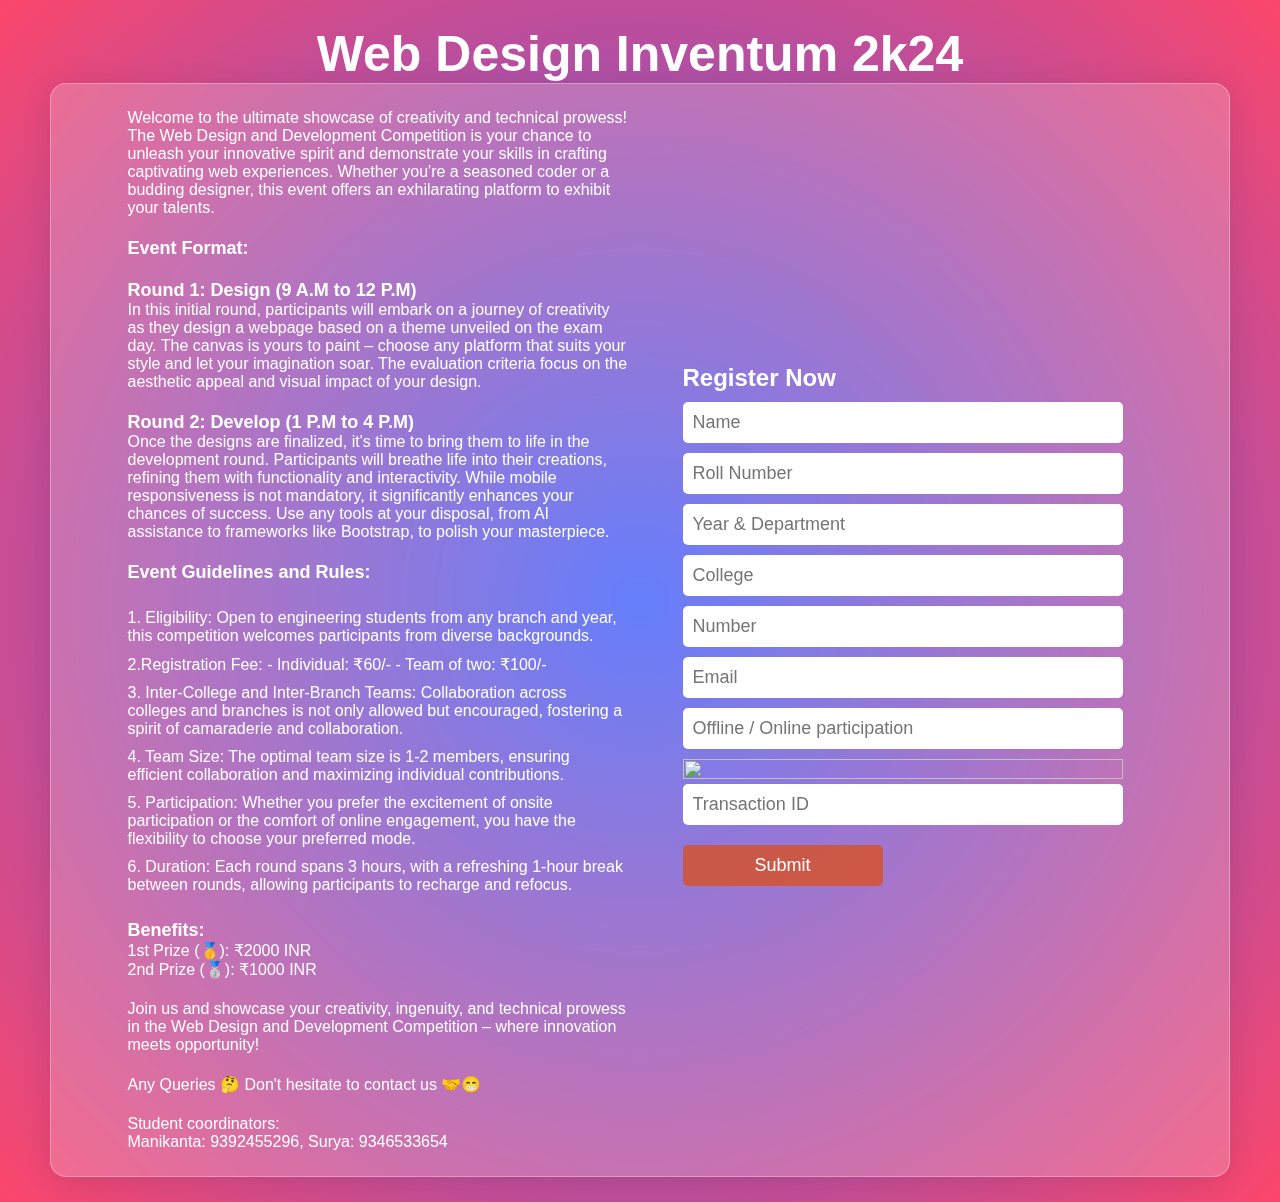
==== index.html @ 3c195d51 "first commit" ====
<!DOCTYPE html>
<html>
  <head>
    <link rel="stylesheet" href="Google Sheet.css" />
    <meta charset="UTF-8" />
    <meta name="viewport" content="width=device-width, initial-scale=1.0" />
    <title>Web Design Inventum</title>
    <style>
      @media screen and (max-width: 780px) {
        body {
          margin-inline: 0;
          /* background-image: linear-gradient(to bottom, rgba(255, 0, 0, 0.763), rgba(0, 0, 255, 0.763)); */
          background: rgb(131, 58, 180);
          background: linear-gradient(
            to bottom,
            rgba(131, 58, 180, 1) 0%,
            rgba(253, 29, 29, 1) 50%,
            rgba(252, 176, 69, 1) 100%
          );
        }
        main {
          display: block;
          padding: 25px;
        }
        .text {
          max-width: 750px;
        }
        .container {
          width: auto;
        }
      }
    </style>
  </head>
  <body>
    <h1 style="text-align: center; font-size: 50px; color: white">
      Web Design Inventum 2k24
    </h1>
    <main>
      <div class="text">
        <p>
          Welcome to the ultimate showcase of creativity and technical prowess!
          The Web Design and Development Competition is your chance to unleash
          your innovative spirit and demonstrate your skills in crafting
          captivating web experiences. Whether you're a seasoned coder or a
          budding designer, this event offers an exhilarating platform to
          exhibit your talents.
        </p>
        <br />
        <h2>Event Format:</h2>
        <br />
        <h3>Round 1: Design (9 A.M to 12 P.M)</h3>
        <p>
          In this initial round, participants will embark on a journey of
          creativity as they design a webpage based on a theme unveiled on the
          exam day. The canvas is yours to paint – choose any platform that
          suits your style and let your imagination soar. The evaluation
          criteria focus on the aesthetic appeal and visual impact of your
          design.
        </p>
        <br />
        <h3>Round 2: Develop (1 P.M to 4 P.M)</h3>
        <p>
          Once the designs are finalized, it's time to bring them to life in the
          development round. Participants will breathe life into their
          creations, refining them with functionality and interactivity. While
          mobile responsiveness is not mandatory, it significantly enhances your
          chances of success. Use any tools at your disposal, from AI assistance
          to frameworks like Bootstrap, to polish your masterpiece.
        </p>
        <br />
        <h3>Event Guidelines and Rules:</h3>
        <br />
        <div class="rules">
          <p>
            1. Eligibility: Open to engineering students from any branch and
            year, this competition welcomes participants from diverse
            backgrounds.
          </p>
          <p>2.Registration Fee: - Individual: ₹60/- - Team of two: ₹100/-</p>
          <p>
            3. Inter-College and Inter-Branch Teams: Collaboration across
            colleges and branches is not only allowed but encouraged, fostering
            a spirit of camaraderie and collaboration.
          </p>
          <p>
            4. Team Size: The optimal team size is 1-2 members, ensuring
            efficient collaboration and maximizing individual contributions.
          </p>
          <p>
            5. Participation: Whether you prefer the excitement of onsite
            participation or the comfort of online engagement, you have the
            flexibility to choose your preferred mode.
          </p>
          <p>
            6. Duration: Each round spans 3 hours, with a refreshing 1-hour
            break between rounds, allowing participants to recharge and refocus.
          </p>
        </div>
        <br />
        <h3>Benefits:</h3>
        <p>1st Prize (🥇): ₹2000 INR</p>
        <p>2nd Prize (🥈): ₹1000 INR</p>
        <br />
        <p>
          Join us and showcase your creativity, ingenuity, and technical prowess
          in the Web Design and Development Competition – where innovation meets
          opportunity!
        </p>
        <br />
        <p>Any Queries 🤔 Don't hesitate to contact us 🤝😁</p>
        <br />
        <p>Student coordinators:</p>
        <p>Manikanta: 9392455296, Surya: 9346533654</p>
      </div>
      <div class="container">
        <form method="post" action="" name="contact-form">
          <h4>Register Now</h4>
          <input type="text" name="your-name" placeholder="Name" required />
          <input
            type="text"
            name="your-roll"
            placeholder="Roll Number"
            required
          />
          <input
            type="text"
            name="your-year"
            placeholder="Year & Department"
            required
          />
          <input
            type="text"
            name="your-college"
            placeholder="College"
            required
          />
          <input
            type="number"
            name="your-number"
            placeholder="Number"
            required
          />
          <input type="email" name="your-email" placeholder="Email" required />
          <!-- <textarea name="message" rows="7" placeholder="Your Message" required></textarea> -->
          <!-- <label for="participation" style="color: white"
            >Choose participation mode:</label
          >
          <select name="participation">
            <option>offline</option>
            <option>online</option>
          </select> -->
		  <input
            type="text"
            name="participation"
            placeholder="Offline / Online participation"
            required
          />
          <img src="CineLens1.jpg" alt="" width="100%" height="60%" />

          <input
            type="text"
            name="transaction"
            placeholder="Transaction ID"
            required
          />
          <input type="submit" value="Submit" id="submit" />
        </form>
      </div>
    </main>

    <script src="Google Sheet.js"></script>
  </body>
</html>
---- Google Sheet.css ----
* {
	box-sizing: border-box;
	padding: 0;
	margin: 0;
	font-family: 'poppins', sans-serif;
	font-size: 18px;
}

body {
	/* height: 100vh; */
	/* background-color: #003b5b; */
	margin-inline: 25px;
	gap: 25px;
	/* background-image: url('https://th.bing.com/th/id/R.2b171e97f78340be1b5280e6718ff356?rik=N%2bgcTIpl7yafUg&riu=http%3a%2f%2fwallpapercave.com%2fwp%2f4gTNThG.png&ehk=uEiVoUm7xZxneAgalddJI9UUKEVXUFitnwHfY0Arg4k%3d&risl=&pid=ImgRaw&r=0'); */
	/* background-image: linear-gradient(to right, black, black,black, #bbb4a8); */
	/* background-color: black; */
	background: rgb(63,94,251);
background: radial-gradient(circle, rgba(63,94,251,1) 0%, rgba(252,70,107,1) 100%);
	padding: 25px;
}

.text {
	color: white;
	max-width: 500px;
	/* font-weight: 600; */
}

.text p {
	font-size: medium;
}

main {
	padding-block: 25px;
	display: flex;
	align-items: center;
	justify-content: center;
	gap: 25px;
	background: rgba(255, 255, 255, 0.2);
	border-radius: 16px;
	box-shadow: 0 4px 30px rgba(0, 0, 0, 0.1);
	backdrop-filter: blur(5px);
	-webkit-backdrop-filter: blur(5px);
	border: 1px solid rgba(255, 255, 255, 0.3);
}

.container {
	width: 500px;
	padding: 30px;
	border-radius: 10px;
}
 
.rules p{
	padding-block: 5px;
}
h4 {
	margin-bottom: 10px;
	font-size: 24px;
	color: white;
}

input {
	width: 100%;
	padding: 10px;
	margin-bottom: 10px;
	border-radius: 5px;
	border: none;
}


#submit {
	border: none;
	background-color: rgba(219, 80, 29, 0.767);
	color: white;
	width: 200px;
	margin-top: 10px;
	border-radius: 5px;
}

#submit:hover {
	background-color: orangered;
}
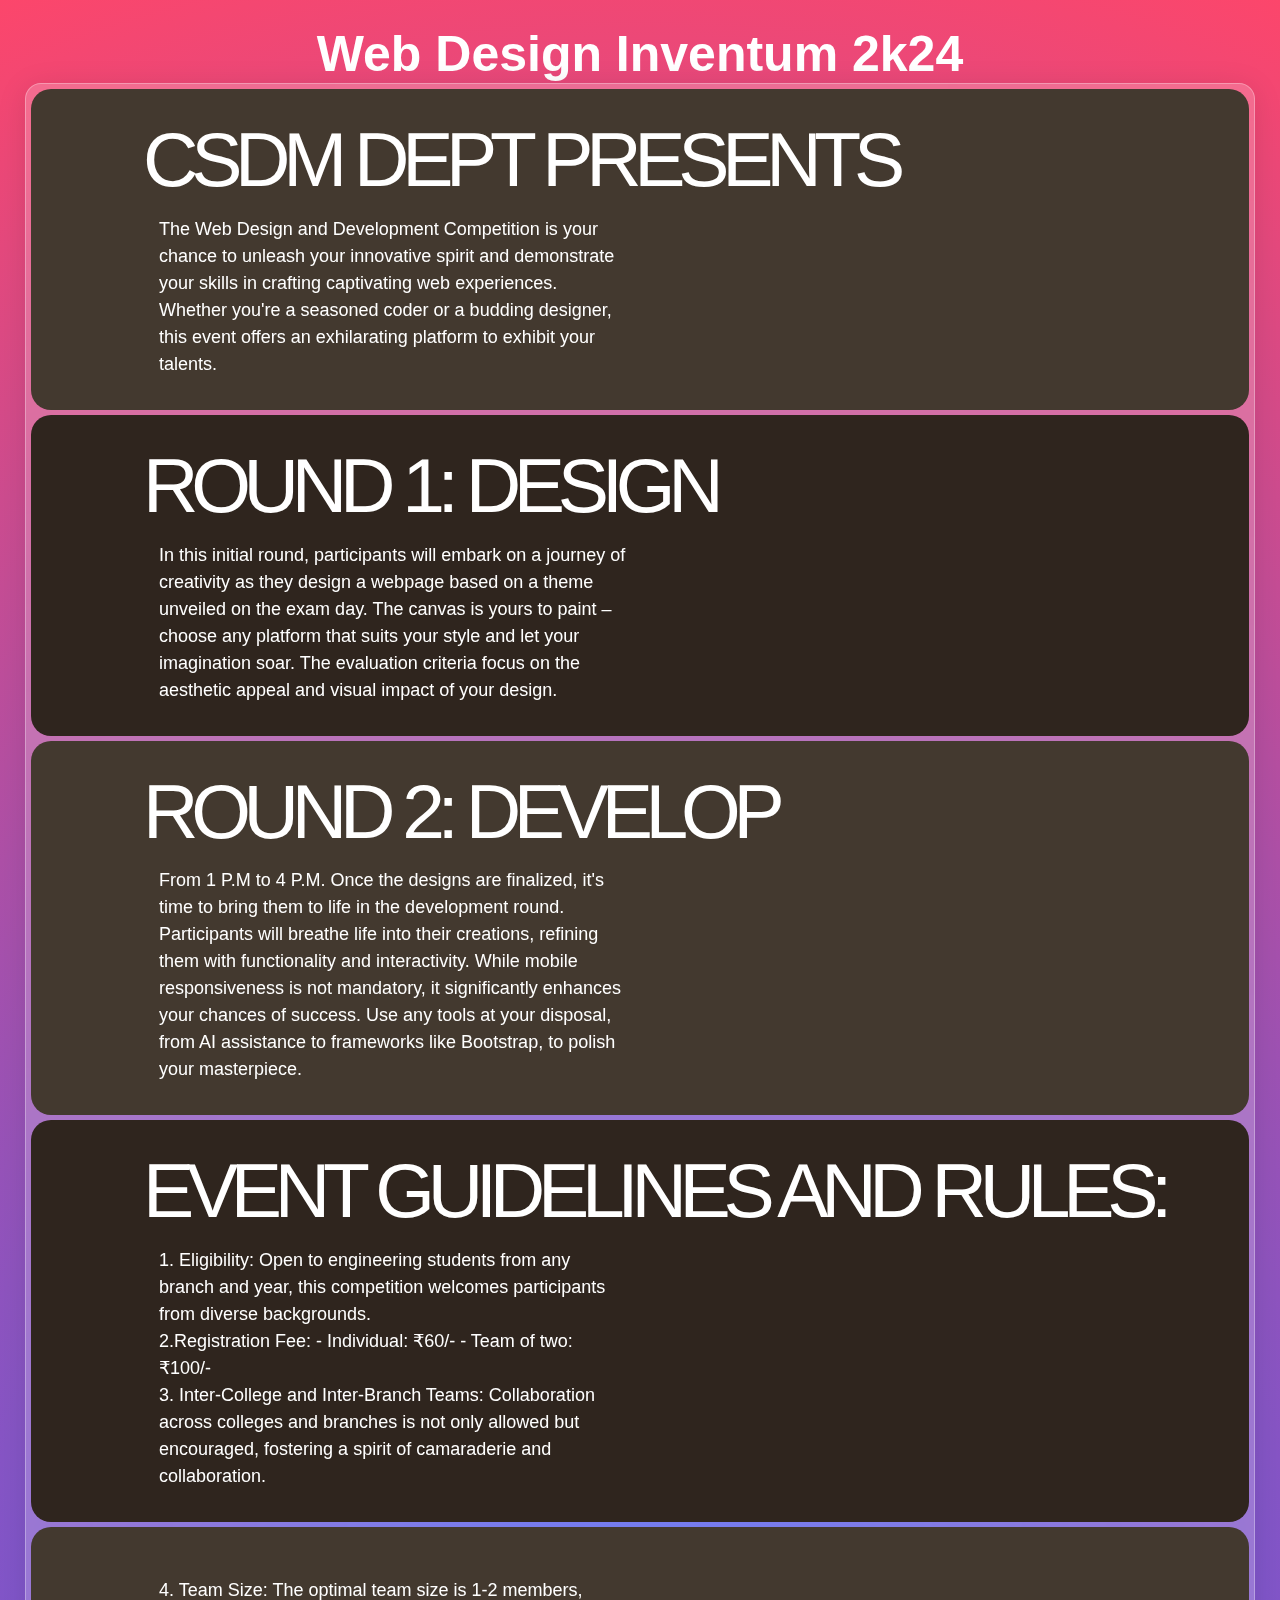
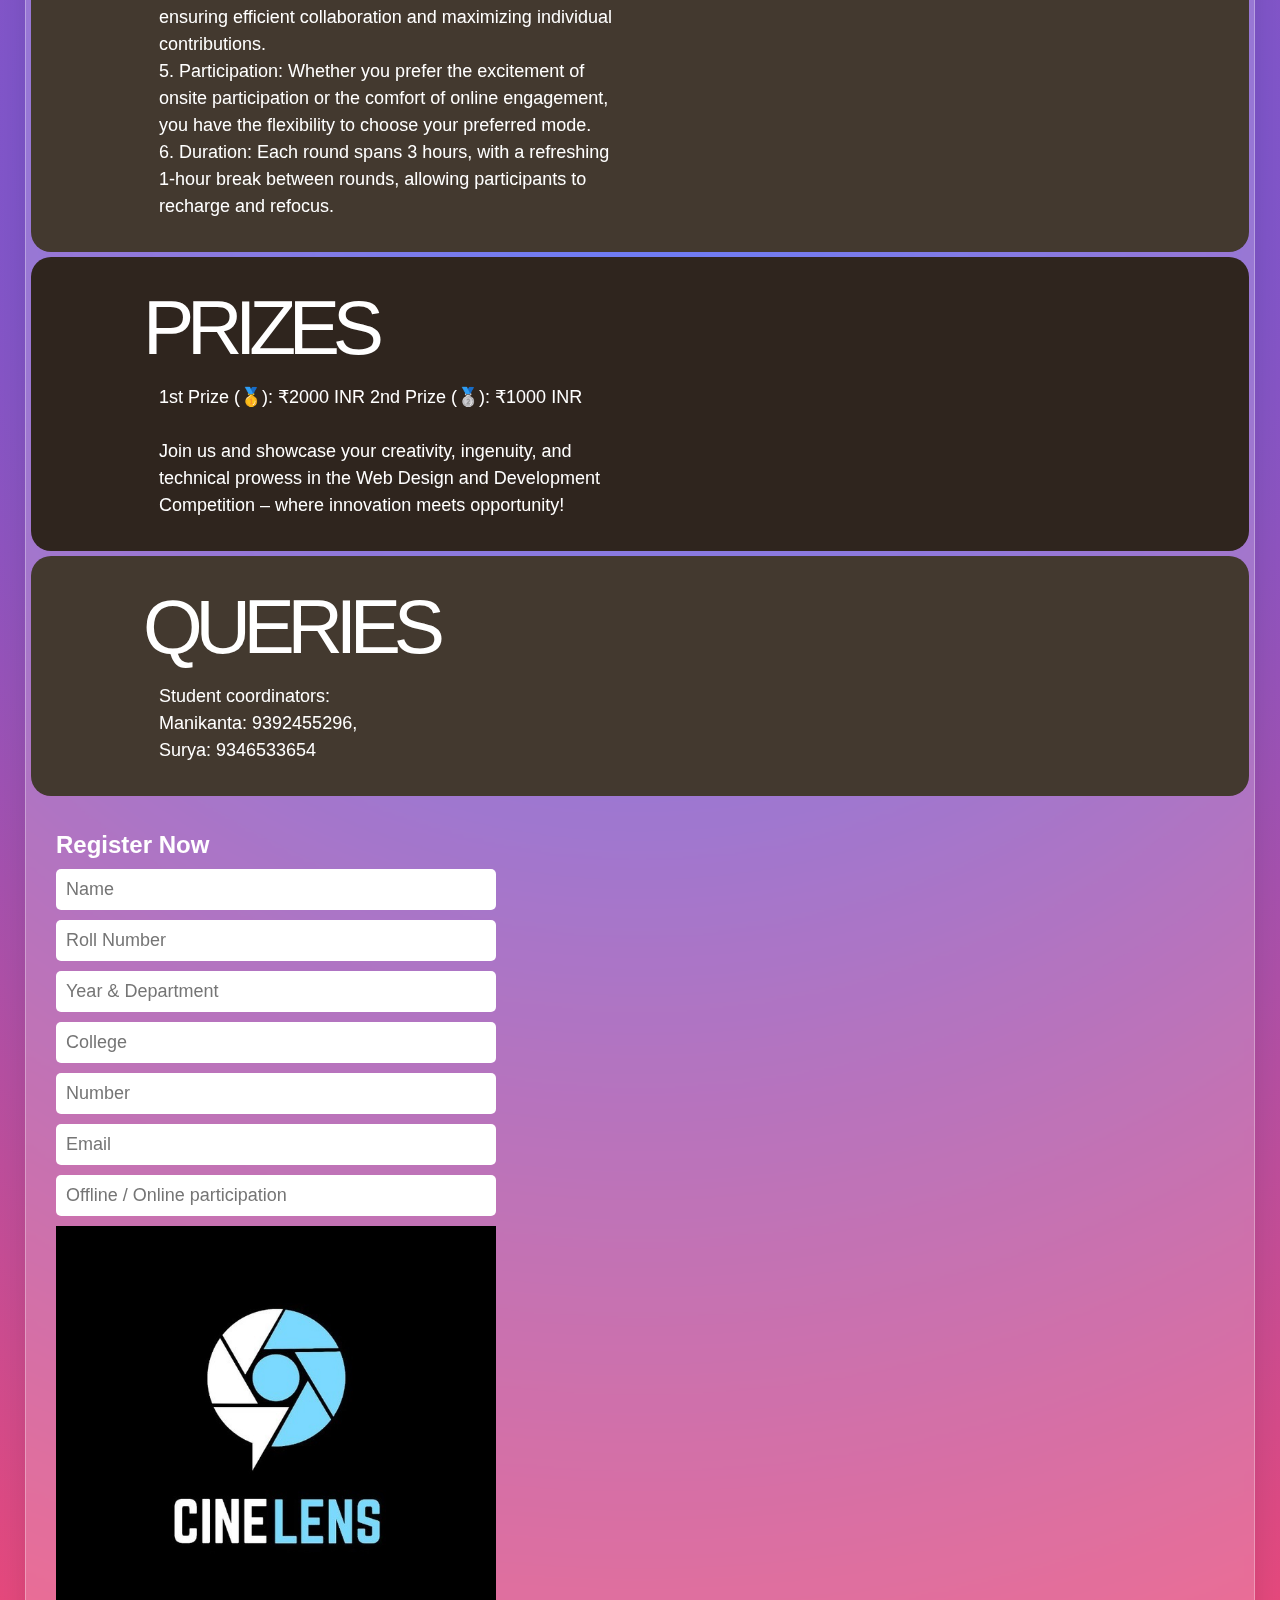
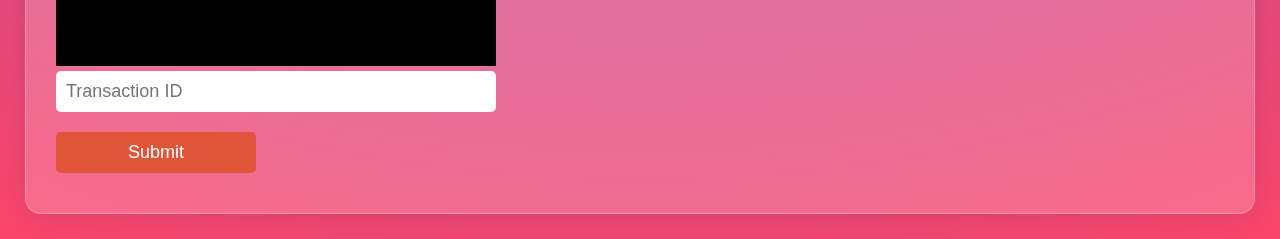
==== commit ed59f4a9: "cards added" ====
--- a/index.html
+++ b/index.html
@@ -4,6 +4,7 @@
     <link rel="stylesheet" href="Google Sheet.css" />
     <meta charset="UTF-8" />
     <meta name="viewport" content="width=device-width, initial-scale=1.0" />
+    <link rel="icon" type="image/png" href="INVENTUM_1.png">
     <title>Web Design Inventum</title>
     <style>
       @media screen and (max-width: 780px) {
@@ -22,20 +23,498 @@
           display: block;
           padding: 25px;
         }
-        .text {
+        /* .text {
           max-width: 750px;
-        }
+        } */
         .container {
           width: auto;
+          /* margin-top: 2750px; */
         }
+        
+        .content--grid,
+.content--grid .content__inner {
+  margin: inline 0;
+}
       }
+
+      /* .text-box{
+        border-radius: 20px;
+        overflow: hidden;
+      } */
+
+      *,
+*::after,
+*::before {
+	box-sizing: border-box;
+}
+
+:root {
+	font-size: 16px;
+	--page-padding: 1.5rem;
+	--color-text: #fff;
+	--color-bg: #12100e;
+	--color-link: rgba(255,255,255,0.6);
+	--color-link-hover: #fff;
+	--color-bg-1: #2f251e;
+	--color-bg-2: #43392f;
+	--color-bg-3: var(--color-bg-1);
+	--color-bg-4: var(--color-bg-2);
+	--color-bg-5: var(--color-bg-1);
+	--color-bg-6: var(--color-bg-2);
+}
+
+body {
+	margin: 0;
+	color: #fff;
+	background-color: #12100e;
+	font-family: "area-variable", sans-serif;
+	font-variation-settings: "slnt" 0, "wdth" 150, "wght" 500, "INKT" 0;
+	-webkit-font-smoothing: antialiased;
+	-moz-osx-font-smoothing: grayscale;
+	width: 100%;
+	overflow-x: hidden;
+}
+
+/* Page Loader */
+.js .loading::before,
+.js .loading::after {
+	content: '';
+	position: fixed;
+	z-index: 5000;
+}
+
+.js .loading::before {
+	top: 0;
+	left: 0;
+	width: 100%;
+	height: 100%;
+	background: var(--color-bg);
+}
+
+.js .loading::after {
+	top: 50%;
+	left: 50%;
+	width: 60px;
+	height: 60px;
+	margin: -30px 0 0 -30px;
+	border-radius: 50%;
+	opacity: 0.4;
+	background: var(--color-link);
+	animation: loaderAnim 0.7s linear infinite alternate forwards;
+}
+
+@keyframes loaderAnim {
+	to {
+		opacity: 1;
+		transform: scale3d(0.5,0.5,1);
+	}
+}
+
+a {
+	text-decoration: none;
+	color: var(--color-link);
+	outline: none;
+	cursor: pointer;
+}
+
+a:hover {
+	color: var(--color-link-hover);
+	outline: none;
+}
+
+/* Better focus styles from https://developer.mozilla.org/en-US/docs/Web/CSS/:focus-visible */
+a:focus {
+	/* Provide a fallback style for browsers
+	 that don't support :focus-visible */
+	outline: none;
+	background: lightgrey;
+}
+
+a:focus:not(:focus-visible) {
+	/* Remove the focus indicator on mouse-focus for browsers
+	 that do support :focus-visible */
+	background: transparent;
+}
+
+a:focus-visible {
+	/* Draw a very noticeable focus style for
+	 keyboard-focus on browsers that do support
+	 :focus-visible */
+	outline: 2px solid red;
+	background: transparent;
+}
+
+.unbutton {
+	background: none;
+	border: 0;
+	padding: 0;
+	margin: 0;
+	font: inherit;
+	cursor: pointer;
+}
+
+.unbutton:focus {
+	outline: none;
+}
+
+.frame {
+	padding: var(--page-padding);
+	position: relative;
+	display: grid;
+	z-index: 1000;
+	width: 100%;
+	grid-row-gap: 1rem;
+	grid-column-gap: 2rem;
+	justify-items: start;
+	text-transform: uppercase;
+	font-size: 12px;
+}
+
+.frame--header {
+	height: 100%;
+	z-index: 3000;
+	background-size: auto 80%;
+	background-position: 120% 50%;
+	background-repeat: no-repeat;
+	grid-template-areas: 'title' 'prev' 'back' 'sub' 'sponsor' 'demos' 'heading';
+}
+
+.frame--footer {
+	grid-template-areas: 'credits' 'author';
+	align-content: end;
+}
+
+.frame #cdawrap {
+  justify-self: start;
+}
+
+.frame a {
+  pointer-events: auto;
+}
+
+.frame__title {
+  grid-area: title;
+  font-size: inherit;
+  margin: 0;
+}
+
+.frame__back {
+  grid-area: back;
+  justify-self: start;
+}
+
+.frame__prev {
+  grid-area: prev;
+  justify-self: start;
+}
+
+.frame__sub {
+  grid-area: sub;
+}
+
+.frame__demos {
+	grid-area: demos;
+	display: flex;
+	align-items: center;
+	gap: 0.5rem;
+	align-self: start;
+	flex-wrap: wrap;
+	background: var(--color-bg);
+	border: 1px solid;
+	padding: 1rem;
+	border-radius: 10px;
+}
+
+.frame__demos > * {
+	width: 2rem;
+	display: block;
+	flex: none;
+	text-decoration: none;
+	border-radius: 50%;
+	aspect-ratio: 1;
+	border: 1px solid var(--color-link-hover);
+	display: grid;
+	place-items: center;
+	padding-top: 0.2em;
+	background: var(--color-bg);
+}
+
+.frame__demos > span {
+	filter: invert(100%);
+}
+
+.frame__demos::before {
+	content: "Variations:";
+}
+
+.frame__heading {
+	grid-area: heading;
+	align-self: center;
+	justify-self: start;
+	width: min-content;
+	display: flex;
+	flex-direction: column;
+	margin-top: 10vh;
+}
+
+.frame__heading h2 {
+	margin: 0;
+	line-height: 0.9;
+	text-transform: uppercase;
+	margin-left: -0.065em;
+	font-size: clamp(2.5rem,12vw,7rem);
+	letter-spacing: -0.105em;
+	font-variation-settings: "slnt" 0, "wdth" 400, "wght" 900, "INKT" 400;
+}
+
+i {
+	font-style: normal;
+	font-variation-settings: "slnt" 0, "wdth" 100, "wght" 400, "INKT" 400;
+}
+
+.frame__heading p {
+		margin: 0;
+}
+
+.frame__credits {
+	grid-area: credits;
+}
+
+.frame__author {
+	display: flex;
+	gap: 1.5rem;
+	grid-area: author;
+}
+
+.content {
+	padding: var(--page-padding);
+	display: flex;
+	flex-direction: column;
+	justify-content: center;
+	align-items: center;
+}
+
+.content--perspective {
+	perspective-origin: 50% 0%;
+	perspective: 1000px;
+}
+
+.text-large {
+	font-size: clamp(1.5rem,5vw,3rem);
+	max-width: 900px;
+	margin: 0 0 0.85em 0;
+	line-height: 1.2;
+	font-variation-settings: "slnt" 0, "wdth" 100, "wght" 500, "INKT" 100;
+}
+
+.content--sticky {
+	/* width: 100vw; */
+	position: sticky;
+	top: 0;
+	--offset: 0px;
+	top: var(--offset);
+	/* height: calc(100vh - var(--offset)); */
+}
+
+.content--grid,
+.content--grid .content__inner {
+	display: grid;
+	overflow: hidden;
+	grid-column-gap: 5vw;
+	grid-row-gap: 2vh;
+	align-content: center;
+	grid-template-areas: 'content-img' 'content-title' 'content-text';
+	justify-items: center;
+  border-radius: 20px;
+  margin: 5px;
+}
+
+.content--grid:has(.content__inner) {
+	display: block;
+	padding: 0;
+}
+
+.content__inner {
+	width: 100%;
+	height: 100%;
+	border-radius: 0 0 2rem 2rem;
+}
+
+.content--card {
+	display: flex;
+	flex-direction: column;
+	height: 80vh;
+	width: 95vw;
+	max-width: 500px;
+	aspect-ratio: 0.8;
+	top: 10vh;
+	margin: auto;
+	border-radius: 14px;
+	gap: 3vh;
+	text-align: center;
+	margin-bottom: 5vh;
+}
+
+.content--card .content__title {
+	font-size: clamp(1.5rem,4vw,3.5rem);
+}
+
+.content--card .content__title i {
+	display: block;
+}
+
+.content--half {
+	display: flex;
+	flex-direction: column;
+	gap: 3vh;
+	text-align: center;
+}
+
+.content--half:nth-child(odd) {
+	margin-left: auto;
+}
+
+.content__img {
+	grid-area: content-img;
+	width: 50%;
+	max-width: 300px;
+	height: auto;
+}
+
+.content__img--large {
+	width: 60%;
+	height: auto;
+}
+
+.content__img--small {
+	height: 35%;
+	width: auto;
+}
+
+.spacer {
+	margin-top: 20vh;
+}
+
+.content__title {
+	grid-area: content-title;
+	letter-spacing: -0.095em;
+	text-transform: uppercase;
+	line-height: 1;
+	font-weight: normal;
+	font-size: clamp(2rem,6vw,5rem);
+	margin: 0;
+	font-variation-settings: "slnt" 0, "wdth" 400, "wght" 900, "INKT" 400;
+}
+
+.content__text {
+	margin: 0;
+	max-width: 500px;
+	grid-area: content-text;
+	text-align: center;
+	line-height: 1.5;
+	padding: 0 1rem;
+	backface-visibility: hidden;
+}
+
+.content__text--narrow {
+	max-width: 300px;
+}
+
+.content--intro {
+	padding-top: 25vh;
+	padding-bottom: 25vh;
+	z-index: 2;
+}
+
+.content--outro {
+	padding-top: 50vh;
+	padding-bottom: 30vh;
+}
+
+.bg-1 { background: var(--color-bg-1); }
+.bg-2 { background: var(--color-bg-2); }
+.bg-3 { background: var(--color-bg-3); }
+.bg-4 { background: var(--color-bg-4); }
+.bg-5 { background: var(--color-bg-5); }
+.bg-6 { background: var(--color-bg-6); }
+
+@media screen and (min-width: 63em) {
+	body {
+		--page-padding: 2rem 3rem;
+	}
+	.frame--header {
+		height: 100vh;
+		grid-template-columns: auto auto auto 1fr 1fr;
+		grid-template-rows: auto 1fr auto;
+		align-content: space-between;
+		grid-template-areas: 'title back prev sub sponsor' 'heading heading heading heading heading' 'demos demos demos demos demos';
+	}
+	.frame__heading {
+		margin-top: 0;
+	}
+	.frame__heading h2 {
+		white-space: nowrap;
+	}
+	.frame__heading p {
+		margin: 0 0 0 auto;
+	}
+	.content--grid .content__title {
+		align-self: end;
+	}
+	.frame__demos {
+		position: fixed;
+		bottom: 2rem;
+	}
+	.frame--footer {
+		padding-bottom: 0;
+		grid-template-areas: 'credits ...' '... author';
+		grid-template-columns: 1fr 1fr;
+		grid-template-rows: auto 6rem;
+	}
+	.frame__author {
+		align-self: center;
+	}
+	.frame #cdawrap {
+		max-width: 300px;
+		text-align: right;
+	}
+	.frame #cdawrap, 
+	.frame__author,
+	.frame__sub {
+		justify-self: end;
+	}
+	.content--grid,
+	.content--grid .content__inner {
+		grid-template-areas: 'content-img content-title' 'content-img content-text';
+		grid-template-columns: 0% 1fr;
+		justify-items: start;
+	}
+	.content__img--large {
+		width: 160%;
+	}
+	.content__img--left {
+		justify-self: end;
+	}
+	.content__text--left {
+		text-align: left;
+		align-self: start;
+	}
+	.content--card {
+		width: 50vw;
+	}
+	.content--half {
+		width: 50%;
+	}
+}
+
     </style>
   </head>
   <body>
     <h1 style="text-align: center; font-size: 50px; color: white">
       Web Design Inventum 2k24
     </h1>
-    <main>
+     <main>
+      <!--
       <div class="text">
         <p>
           Welcome to the ultimate showcase of creativity and technical prowess!
@@ -112,6 +591,110 @@
         <p>Student coordinators:</p>
         <p>Manikanta: 9392455296, Surya: 9346533654</p>
       </div>
+    -->
+
+      <div class="text-box">
+        <body class="loading demo-1">
+          <article>
+            <div class="wrap">
+              <div class="content content--sticky content--grid bg-2">
+                <!-- <img class="content__img content__img--large content__img--left" src="https://tympanus.net/Development/StickySections/img/2.png" /> -->
+                <h2 class="content__title" style="text-align: center;">CSDM Dept Presents</h2>
+                <p class="content__text content__text--left text-meta">The Web Design and Development Competition is your chance to unleash
+                  your innovative spirit and demonstrate your skills in crafting
+                  captivating web experiences. Whether you're a seasoned coder or a
+                  budding designer, this event offers an exhilarating platform to
+                  exhibit your talents.</p>
+              </div>
+              <div class="content content--sticky content--grid bg-1">
+                <!-- <img class="content__img content__img--large content__img--left" src="https://tympanus.net/Development/StickySections/img/3.png" /> -->
+                <!-- <h2 style="text-align: left;">Event Format:</h2> -->
+                <h2 class="content__title" style="text-align: left;">Round 1: Design</h2>
+                <p class="content__text content__text--left text-meta">In this initial round, participants will embark on a journey of
+                  creativity as they design a webpage based on a theme unveiled on the
+                  exam day. The canvas is yours to paint – choose any platform that
+                  suits your style and let your imagination soar. The evaluation
+                  criteria focus on the aesthetic appeal and visual impact of your
+                  design.</p>
+              </div>
+              <div class="content content--sticky content--grid bg-2">
+                <!-- <img class="content__img content__img--large content__img--left" src="https://tympanus.net/Development/StickySections/img/2.png" /> -->
+                <h2 class="content__title"> Round 2: Develop</h2>
+                <p class="content__text content__text--left text-meta">From 1 P.M to 4 P.M. Once the designs are finalized, it's time to bring them to life in the
+                  development round. Participants will breathe life into their
+                  creations, refining them with functionality and interactivity. While
+                  mobile responsiveness is not mandatory, it significantly enhances your
+                  chances of success. Use any tools at your disposal, from AI assistance
+                  to frameworks like Bootstrap, to polish your masterpiece.</p>
+              </div>
+              <div class="content content--sticky content--grid bg-3">
+                <!-- <img class="content__img content__img--large content__img--left" src="https://tympanus.net/Development/StickySections/img/1.png" /> -->
+                <h2 class="content__title">Event Guidelines and Rules:</h2>
+                <p class="content__text content__text--left text-meta">
+                  
+                    1. Eligibility: Open to engineering students from any branch and
+                    year, this competition welcomes participants from diverse
+                    backgrounds.
+                  <br>
+                  2.Registration Fee: - Individual: ₹60/- - Team of two: ₹100/-
+                  <br>
+                    3. Inter-College and Inter-Branch Teams: Collaboration across
+                    colleges and branches is not only allowed but encouraged, fostering
+                    a spirit of camaraderie and collaboration.
+                </p>
+              </div>
+
+              <div class="content content--sticky content--grid bg-2">
+                <!-- <img class="content__img content__img--large content__img--left" src="https://tympanus.net/Development/StickySections/img/2.png" /> -->
+                <p class="content__text content__text--left text-meta">
+                                    
+                
+                  4. Team Size: The optimal team size is 1-2 members, ensuring
+                  efficient collaboration and maximizing individual contributions.
+                <br>
+                  5. Participation: Whether you prefer the excitement of onsite
+                  participation or the comfort of online engagement, you have the
+                  flexibility to choose your preferred mode.
+                <br>
+                  6. Duration: Each round spans 3 hours, with a refreshing 1-hour
+                  break between rounds, allowing participants to recharge and refocus.
+                </p>
+              </div>
+
+              <div class="content content--sticky content--grid bg-3">
+                <!-- <img class="content__img content__img--large content__img--left" src="https://tympanus.net/Development/StickySections/img/1.png" /> -->
+                <h2 class="content__title">Prizes</h2>
+                <p class="content__text content__text--left text-meta">
+                  1st Prize (🥇): ₹2000 INR
+        2nd Prize (🥈): ₹1000 INR
+        <br/>
+        <br>
+          Join us and showcase your creativity, ingenuity, and technical prowess
+          in the Web Design and Development Competition – where innovation meets
+          opportunity!
+                </p>
+              </div>
+
+              <div class="content content--sticky content--grid bg-2">
+                <!-- <img class="content__img content__img--large content__img--left" src="https://tympanus.net/Development/StickySections/img/2.png" /> -->
+                <h2 class="content__title">Queries</h2>
+                <p class="content__text content__text--left text-meta">
+                  Student coordinators:
+                  <br>
+                  Manikanta: 9392455296,<br> Surya: 9346533654
+                </p>
+              </div>
+
+
+
+              <!-- <img class="content__img spacer" src="img/1.png" /> -->
+            </div>
+        </body>
+
+
+      </div>
+
+
       <div class="container">
         <form method="post" action="" name="contact-form">
           <h4>Register Now</h4>
@@ -141,21 +724,14 @@
             required
           />
           <input type="email" name="your-email" placeholder="Email" required />
-          <!-- <textarea name="message" rows="7" placeholder="Your Message" required></textarea> -->
-          <!-- <label for="participation" style="color: white"
-            >Choose participation mode:</label
-          >
-          <select name="participation">
-            <option>offline</option>
-            <option>online</option>
-          </select> -->
+
 		  <input
             type="text"
             name="participation"
             placeholder="Offline / Online participation"
             required
           />
-          <img src="CineLens1.jpg" alt="" width="100%" height="60%" />
+          <img src="cinelens1.jpg" alt="" width="100%" height="60%" />
 
           <input
             type="text"
@@ -166,7 +742,7 @@
           <input type="submit" value="Submit" id="submit" />
         </form>
       </div>
-    </main>
+    </main> 
 
     <script src="Google Sheet.js"></script>
   </body>
--- a/Google Sheet.css
+++ b/Google Sheet.css
@@ -14,8 +14,8 @@
 	/* background-image: url('https://th.bing.com/th/id/R.2b171e97f78340be1b5280e6718ff356?rik=N%2bgcTIpl7yafUg&riu=http%3a%2f%2fwallpapercave.com%2fwp%2f4gTNThG.png&ehk=uEiVoUm7xZxneAgalddJI9UUKEVXUFitnwHfY0Arg4k%3d&risl=&pid=ImgRaw&r=0'); */
 	/* background-image: linear-gradient(to right, black, black,black, #bbb4a8); */
 	/* background-color: black; */
-	background: rgb(63,94,251);
-background: radial-gradient(circle, rgba(63,94,251,1) 0%, rgba(252,70,107,1) 100%);
+	/* background: rgb(63,94,251); */
+	background: radial-gradient(circle, rgba(63,94,251,1) 0%, rgba(252,70,107,1) 100%);
 	padding: 25px;
 }
 
@@ -30,8 +30,8 @@
 }
 
 main {
-	padding-block: 25px;
-	display: flex;
+	/* padding-block: 25px; */
+	/* display: flex; */
 	align-items: center;
 	justify-content: center;
 	gap: 25px;
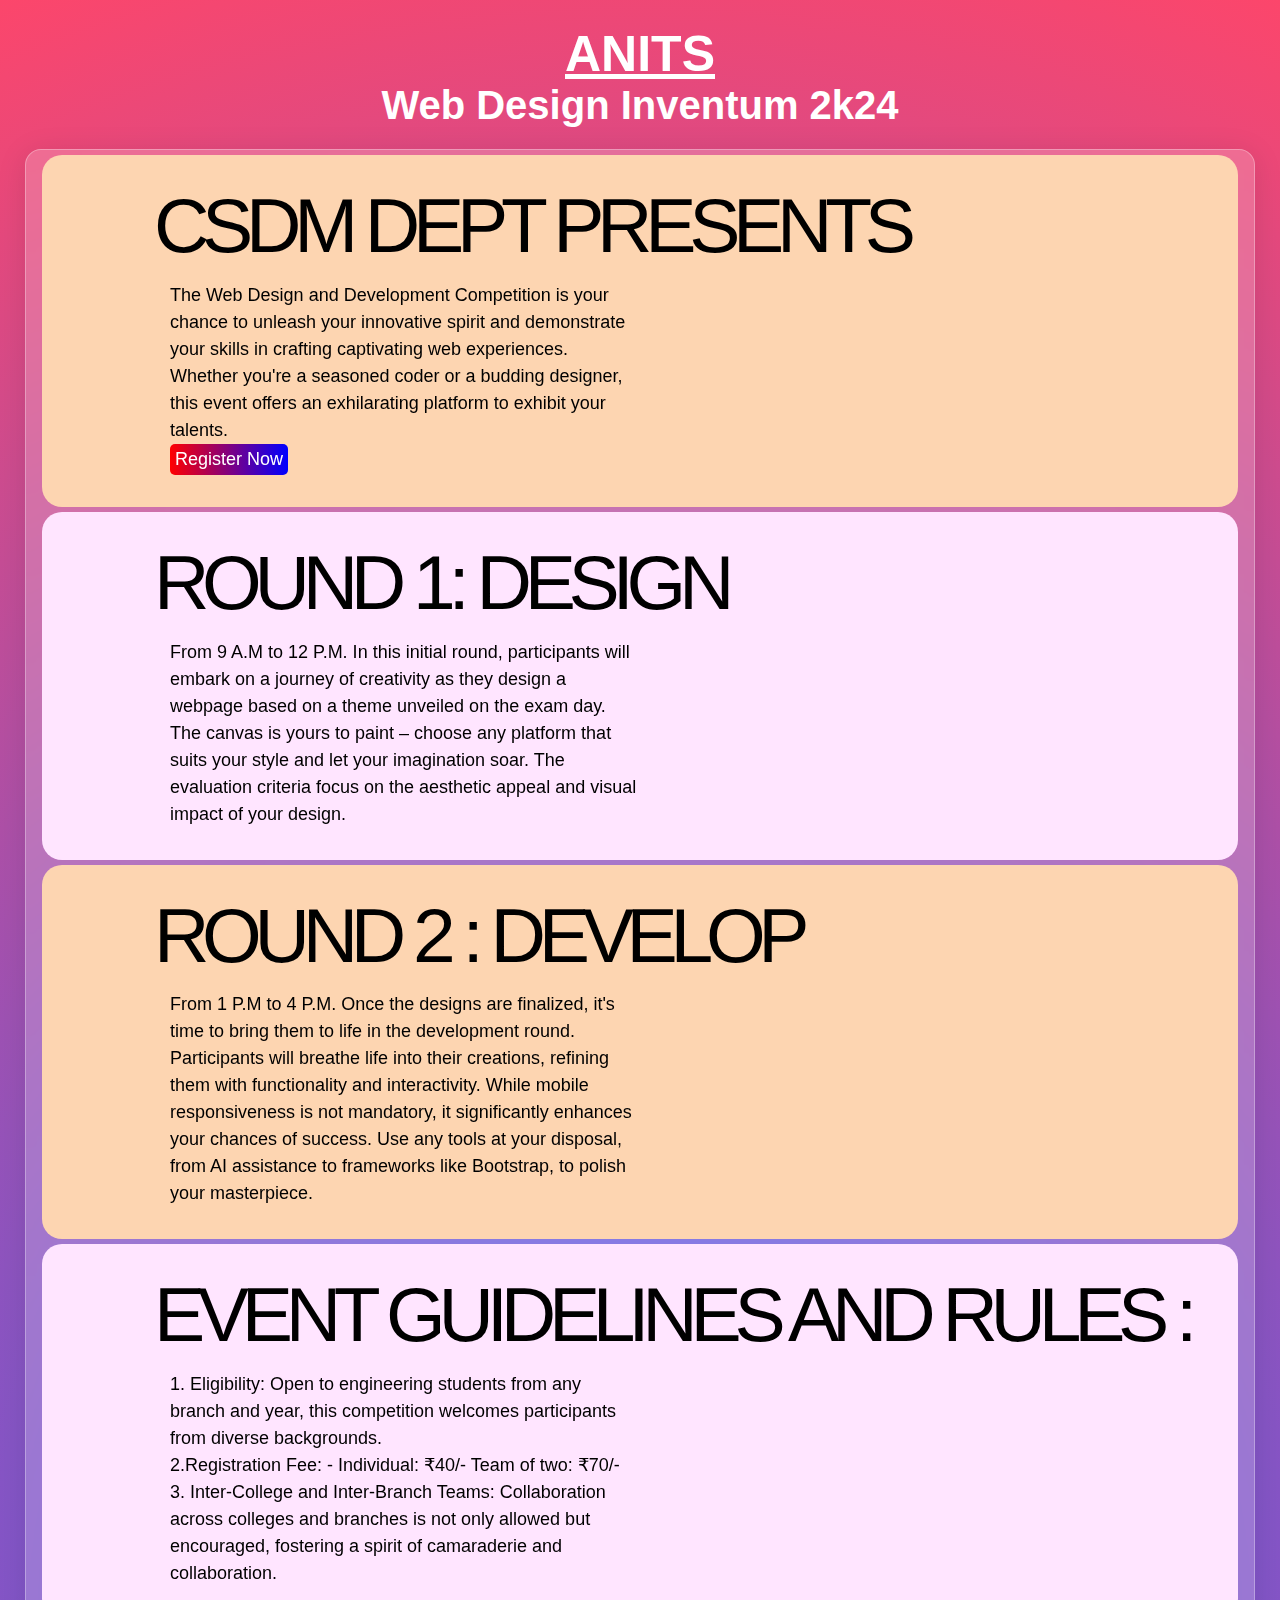
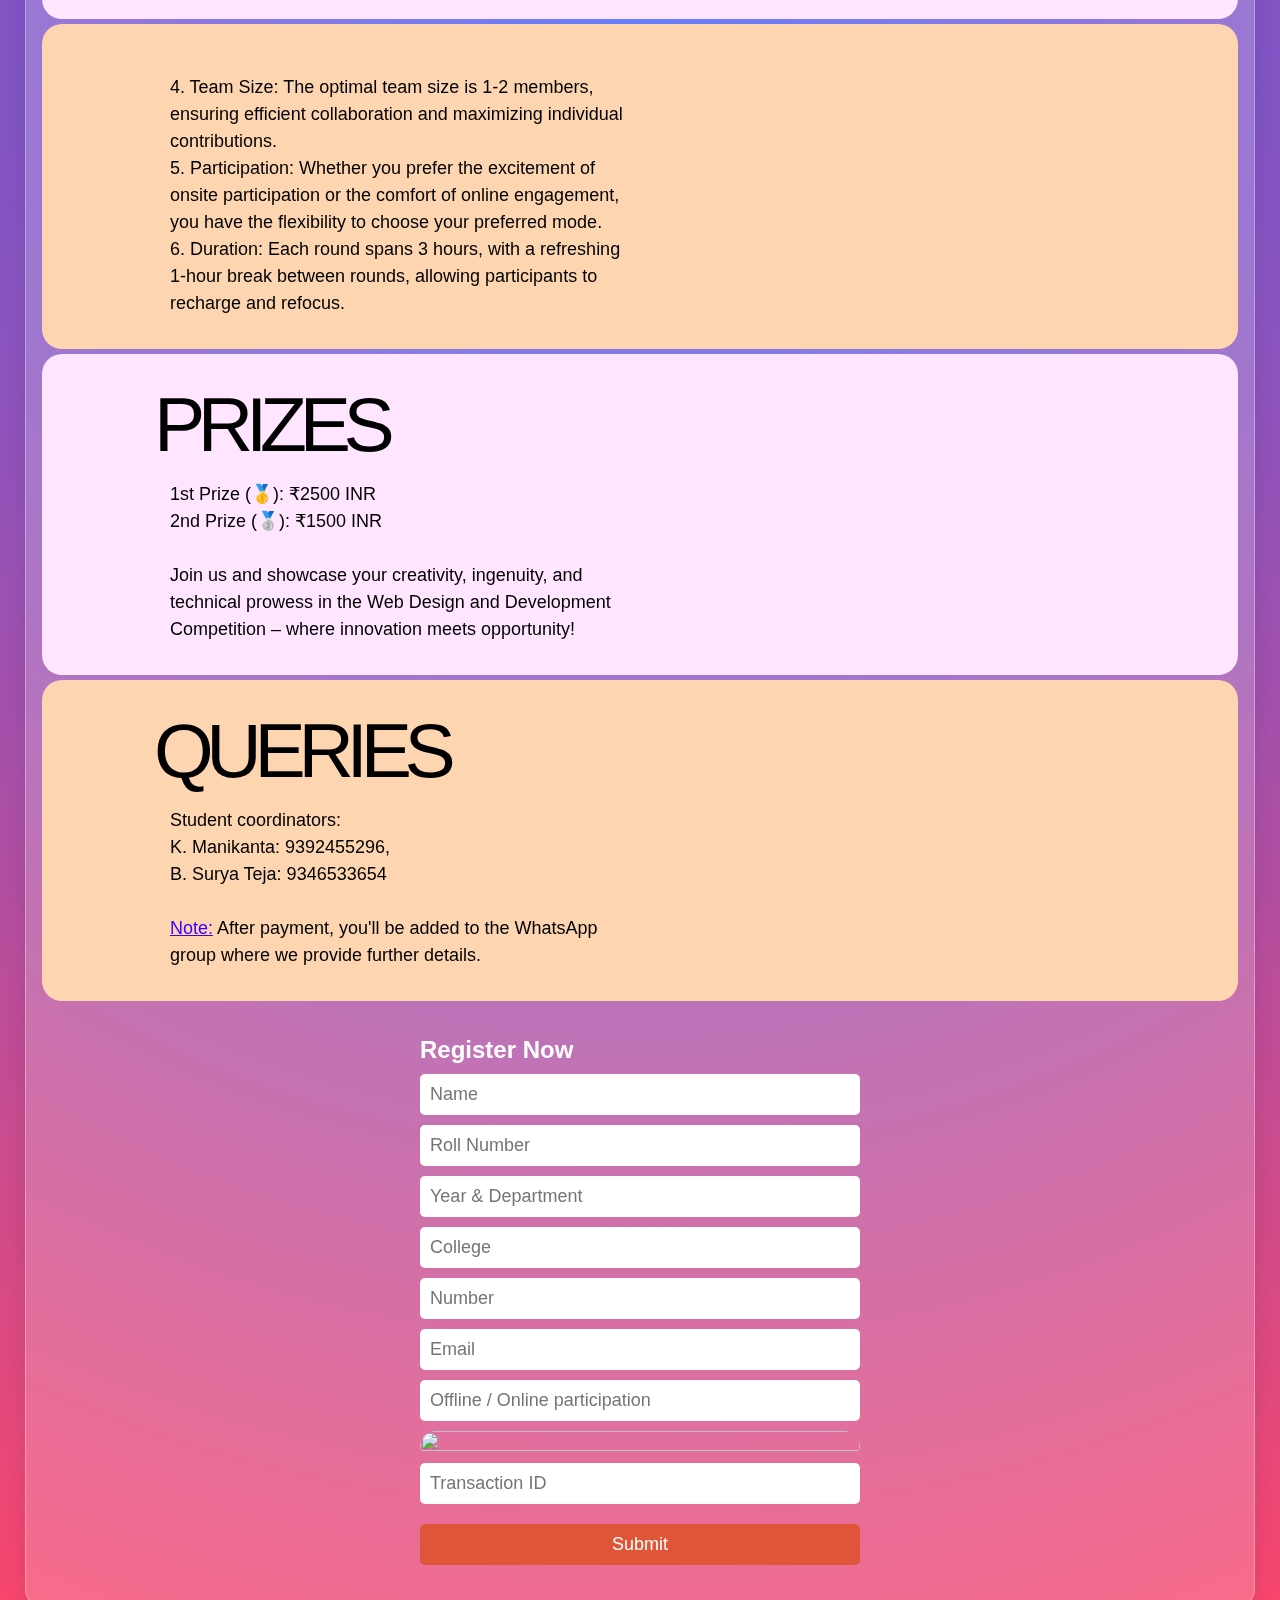
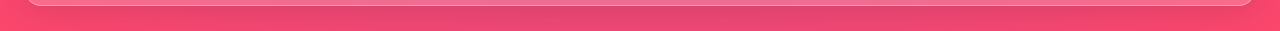
==== commit 9935a296: "Update index.html" ====
--- a/index.html
+++ b/index.html
@@ -21,7 +21,7 @@
         }
         main {
           display: block;
-          padding: 25px;
+          /* padding: 25px; */
         }
         /* .text {
           max-width: 750px;
@@ -55,8 +55,8 @@
 	--color-bg: #12100e;
 	--color-link: rgba(255,255,255,0.6);
 	--color-link-hover: #fff;
-	--color-bg-1: #2f251e;
-	--color-bg-2: #43392f;
+	--color-bg-1: #ffe5ff;
+	--color-bg-2: #fdd5b1;
 	--color-bg-3: var(--color-bg-1);
 	--color-bg-4: var(--color-bg-2);
 	--color-bg-5: var(--color-bg-1);
@@ -65,7 +65,8 @@
 
 body {
 	margin: 0;
-	color: #fff;
+	/* color: #fff; */
+	color: #000;
 	background-color: #12100e;
 	font-family: "area-variable", sans-serif;
 	font-variation-settings: "slnt" 0, "wdth" 150, "wght" 500, "INKT" 0;
@@ -122,7 +123,6 @@
 	outline: none;
 }
 
-/* Better focus styles from https://developer.mozilla.org/en-US/docs/Web/CSS/:focus-visible */
 a:focus {
 	/* Provide a fallback style for browsers
 	 that don't support :focus-visible */
@@ -510,89 +510,13 @@
     </style>
   </head>
   <body>
-    <h1 style="text-align: center; font-size: 50px; color: white">
+    <h1 style="text-align: center; font-size: 40px; color: white">
+		<a href="#" style="text-align: center; font-size: 50px; color: white; text-decoration: underline;">ANITS</a>
+		 <br>
       Web Design Inventum 2k24
     </h1>
+	<br>
      <main>
-      <!--
-      <div class="text">
-        <p>
-          Welcome to the ultimate showcase of creativity and technical prowess!
-          The Web Design and Development Competition is your chance to unleash
-          your innovative spirit and demonstrate your skills in crafting
-          captivating web experiences. Whether you're a seasoned coder or a
-          budding designer, this event offers an exhilarating platform to
-          exhibit your talents.
-        </p>
-        <br />
-        <h2>Event Format:</h2>
-        <br />
-        <h3>Round 1: Design (9 A.M to 12 P.M)</h3>
-        <p>
-          In this initial round, participants will embark on a journey of
-          creativity as they design a webpage based on a theme unveiled on the
-          exam day. The canvas is yours to paint – choose any platform that
-          suits your style and let your imagination soar. The evaluation
-          criteria focus on the aesthetic appeal and visual impact of your
-          design.
-        </p>
-        <br />
-        <h3>Round 2: Develop (1 P.M to 4 P.M)</h3>
-        <p>
-          Once the designs are finalized, it's time to bring them to life in the
-          development round. Participants will breathe life into their
-          creations, refining them with functionality and interactivity. While
-          mobile responsiveness is not mandatory, it significantly enhances your
-          chances of success. Use any tools at your disposal, from AI assistance
-          to frameworks like Bootstrap, to polish your masterpiece.
-        </p>
-        <br />
-        <h3>Event Guidelines and Rules:</h3>
-        <br />
-        <div class="rules">
-          <p>
-            1. Eligibility: Open to engineering students from any branch and
-            year, this competition welcomes participants from diverse
-            backgrounds.
-          </p>
-          <p>2.Registration Fee: - Individual: ₹60/- - Team of two: ₹100/-</p>
-          <p>
-            3. Inter-College and Inter-Branch Teams: Collaboration across
-            colleges and branches is not only allowed but encouraged, fostering
-            a spirit of camaraderie and collaboration.
-          </p>
-          <p>
-            4. Team Size: The optimal team size is 1-2 members, ensuring
-            efficient collaboration and maximizing individual contributions.
-          </p>
-          <p>
-            5. Participation: Whether you prefer the excitement of onsite
-            participation or the comfort of online engagement, you have the
-            flexibility to choose your preferred mode.
-          </p>
-          <p>
-            6. Duration: Each round spans 3 hours, with a refreshing 1-hour
-            break between rounds, allowing participants to recharge and refocus.
-          </p>
-        </div>
-        <br />
-        <h3>Benefits:</h3>
-        <p>1st Prize (🥇): ₹2000 INR</p>
-        <p>2nd Prize (🥈): ₹1000 INR</p>
-        <br />
-        <p>
-          Join us and showcase your creativity, ingenuity, and technical prowess
-          in the Web Design and Development Competition – where innovation meets
-          opportunity!
-        </p>
-        <br />
-        <p>Any Queries 🤔 Don't hesitate to contact us 🤝😁</p>
-        <br />
-        <p>Student coordinators:</p>
-        <p>Manikanta: 9392455296, Surya: 9346533654</p>
-      </div>
-    -->
-
       <div class="text-box">
         <body class="loading demo-1">
           <article>
@@ -604,13 +528,16 @@
                   your innovative spirit and demonstrate your skills in crafting
                   captivating web experiences. Whether you're a seasoned coder or a
                   budding designer, this event offers an exhilarating platform to
-                  exhibit your talents.</p>
+                  exhibit your talents.
+				  <br>
+				  <button><a href="#register">Register Now</a></button></p>
+				  
               </div>
               <div class="content content--sticky content--grid bg-1">
                 <!-- <img class="content__img content__img--large content__img--left" src="https://tympanus.net/Development/StickySections/img/3.png" /> -->
                 <!-- <h2 style="text-align: left;">Event Format:</h2> -->
                 <h2 class="content__title" style="text-align: left;">Round 1: Design</h2>
-                <p class="content__text content__text--left text-meta">In this initial round, participants will embark on a journey of
+                <p class="content__text content__text--left text-meta">From 9 A.M to 12 P.M. In this initial round, participants will embark on a journey of
                   creativity as they design a webpage based on a theme unveiled on the
                   exam day. The canvas is yours to paint – choose any platform that
                   suits your style and let your imagination soar. The evaluation
@@ -619,7 +546,7 @@
               </div>
               <div class="content content--sticky content--grid bg-2">
                 <!-- <img class="content__img content__img--large content__img--left" src="https://tympanus.net/Development/StickySections/img/2.png" /> -->
-                <h2 class="content__title"> Round 2: Develop</h2>
+                <h2 class="content__title"> Round 2 : Develop</h2>
                 <p class="content__text content__text--left text-meta">From 1 P.M to 4 P.M. Once the designs are finalized, it's time to bring them to life in the
                   development round. Participants will breathe life into their
                   creations, refining them with functionality and interactivity. While
@@ -629,14 +556,14 @@
               </div>
               <div class="content content--sticky content--grid bg-3">
                 <!-- <img class="content__img content__img--large content__img--left" src="https://tympanus.net/Development/StickySections/img/1.png" /> -->
-                <h2 class="content__title">Event Guidelines and Rules:</h2>
+                <h2 class="content__title">Event Guidelines and Rules :</h2>
                 <p class="content__text content__text--left text-meta">
                   
                     1. Eligibility: Open to engineering students from any branch and
                     year, this competition welcomes participants from diverse
                     backgrounds.
                   <br>
-                  2.Registration Fee: - Individual: ₹60/- - Team of two: ₹100/-
+                  2.Registration Fee: - Individual: ₹40/-  Team of two: ₹70/-
                   <br>
                     3. Inter-College and Inter-Branch Teams: Collaboration across
                     colleges and branches is not only allowed but encouraged, fostering
@@ -665,8 +592,9 @@
                 <!-- <img class="content__img content__img--large content__img--left" src="https://tympanus.net/Development/StickySections/img/1.png" /> -->
                 <h2 class="content__title">Prizes</h2>
                 <p class="content__text content__text--left text-meta">
-                  1st Prize (🥇): ₹2000 INR
-        2nd Prize (🥈): ₹1000 INR
+                  1st Prize (🥇): ₹2500 INR
+				  <br>
+        2nd Prize (🥈): ₹1500 INR
         <br/>
         <br>
           Join us and showcase your creativity, ingenuity, and technical prowess
@@ -681,7 +609,10 @@
                 <p class="content__text content__text--left text-meta">
                   Student coordinators:
                   <br>
-                  Manikanta: 9392455296,<br> Surya: 9346533654
+                  K. Manikanta: 9392455296,<br> B. Surya Teja: 9346533654
+				  <br>
+				  <br>
+				  <span style="color: rgb(60, 0, 255); text-decoration: underline;">Note:</span> After payment, you'll be added to the WhatsApp group where we provide further details.
                 </p>
               </div>
 
@@ -695,7 +626,7 @@
       </div>
 
 
-      <div class="container">
+      <div class="container" id="register">
         <form method="post" action="" name="contact-form">
           <h4>Register Now</h4>
           <input type="text" name="your-name" placeholder="Name" required />
@@ -731,8 +662,7 @@
             placeholder="Offline / Online participation"
             required
           />
-          <img src="cinelens1.jpg" alt="" width="100%" height="60%" />
-
+          <img src="payment.jpeg" alt="" width="100%" height="60%" style="border-radius: 20px; padding-bottom: 7px;"/>
           <input
             type="text"
             name="transaction"
--- a/Google Sheet.css
+++ b/Google Sheet.css
@@ -1,3 +1,5 @@
+html{scroll-behavior:smooth}
+
 * {
 	box-sizing: border-box;
 	padding: 0;
@@ -9,7 +11,7 @@
 body {
 	/* height: 100vh; */
 	/* background-color: #003b5b; */
-	margin-inline: 25px;
+	/* margin-inline: 25px; */
 	gap: 25px;
 	/* background-image: url('https://th.bing.com/th/id/R.2b171e97f78340be1b5280e6718ff356?rik=N%2bgcTIpl7yafUg&riu=http%3a%2f%2fwallpapercave.com%2fwp%2f4gTNThG.png&ehk=uEiVoUm7xZxneAgalddJI9UUKEVXUFitnwHfY0Arg4k%3d&risl=&pid=ImgRaw&r=0'); */
 	/* background-image: linear-gradient(to right, black, black,black, #bbb4a8); */
@@ -31,10 +33,11 @@
 
 main {
 	/* padding-block: 25px; */
-	/* display: flex; */
+	display: flex;
+	flex-direction: column;
 	align-items: center;
 	justify-content: center;
-	gap: 25px;
+	/* gap: 25px; */
 	background: rgba(255, 255, 255, 0.2);
 	border-radius: 16px;
 	box-shadow: 0 4px 30px rgba(0, 0, 0, 0.1);
@@ -71,11 +74,22 @@
 	border: none;
 	background-color: rgba(219, 80, 29, 0.767);
 	color: white;
-	width: 200px;
+	/* width: 200px; */
 	margin-top: 10px;
 	border-radius: 5px;
 }
 
 #submit:hover {
 	background-color: orangered;
+}
+
+.content button{
+	background-image: linear-gradient(90deg,red,purple,blue);
+	border: 0;
+	border-radius: 5px;
+	padding: 5px;
+}
+
+.content button a{
+	color: white;
 }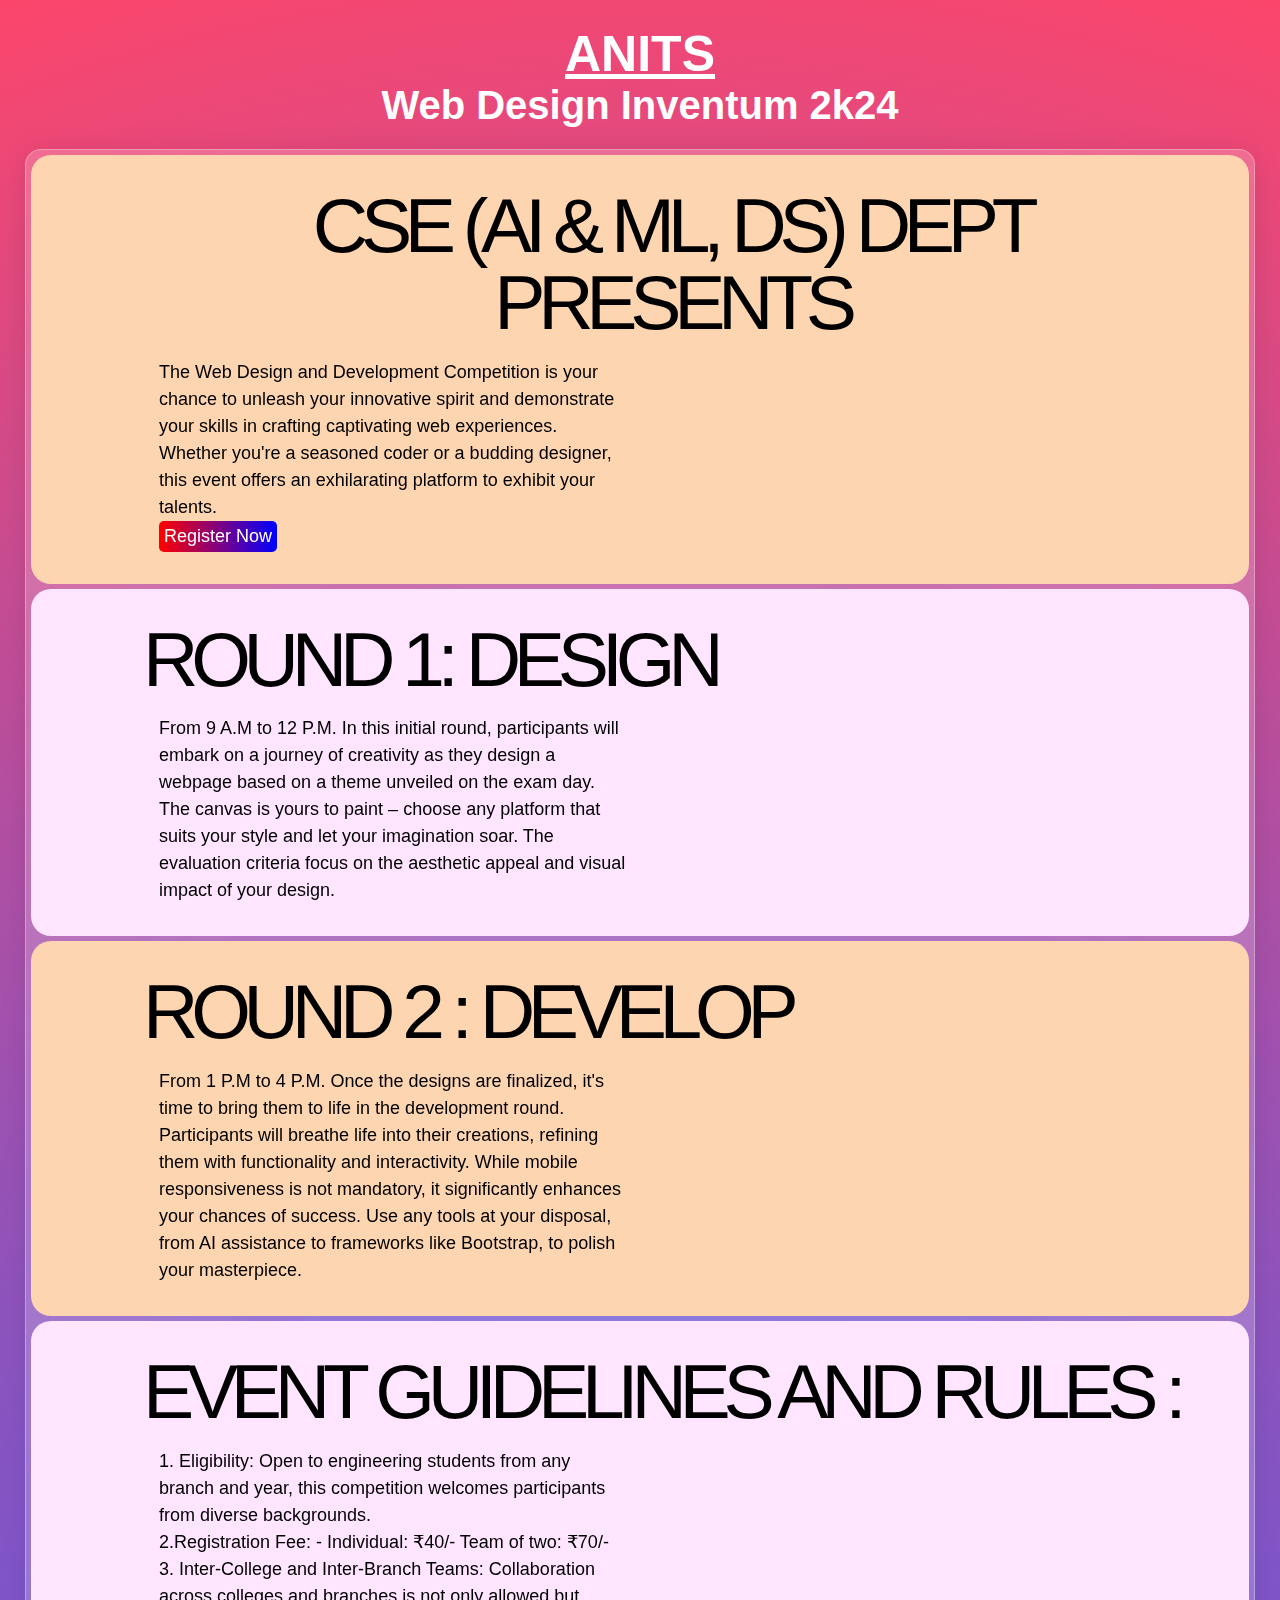
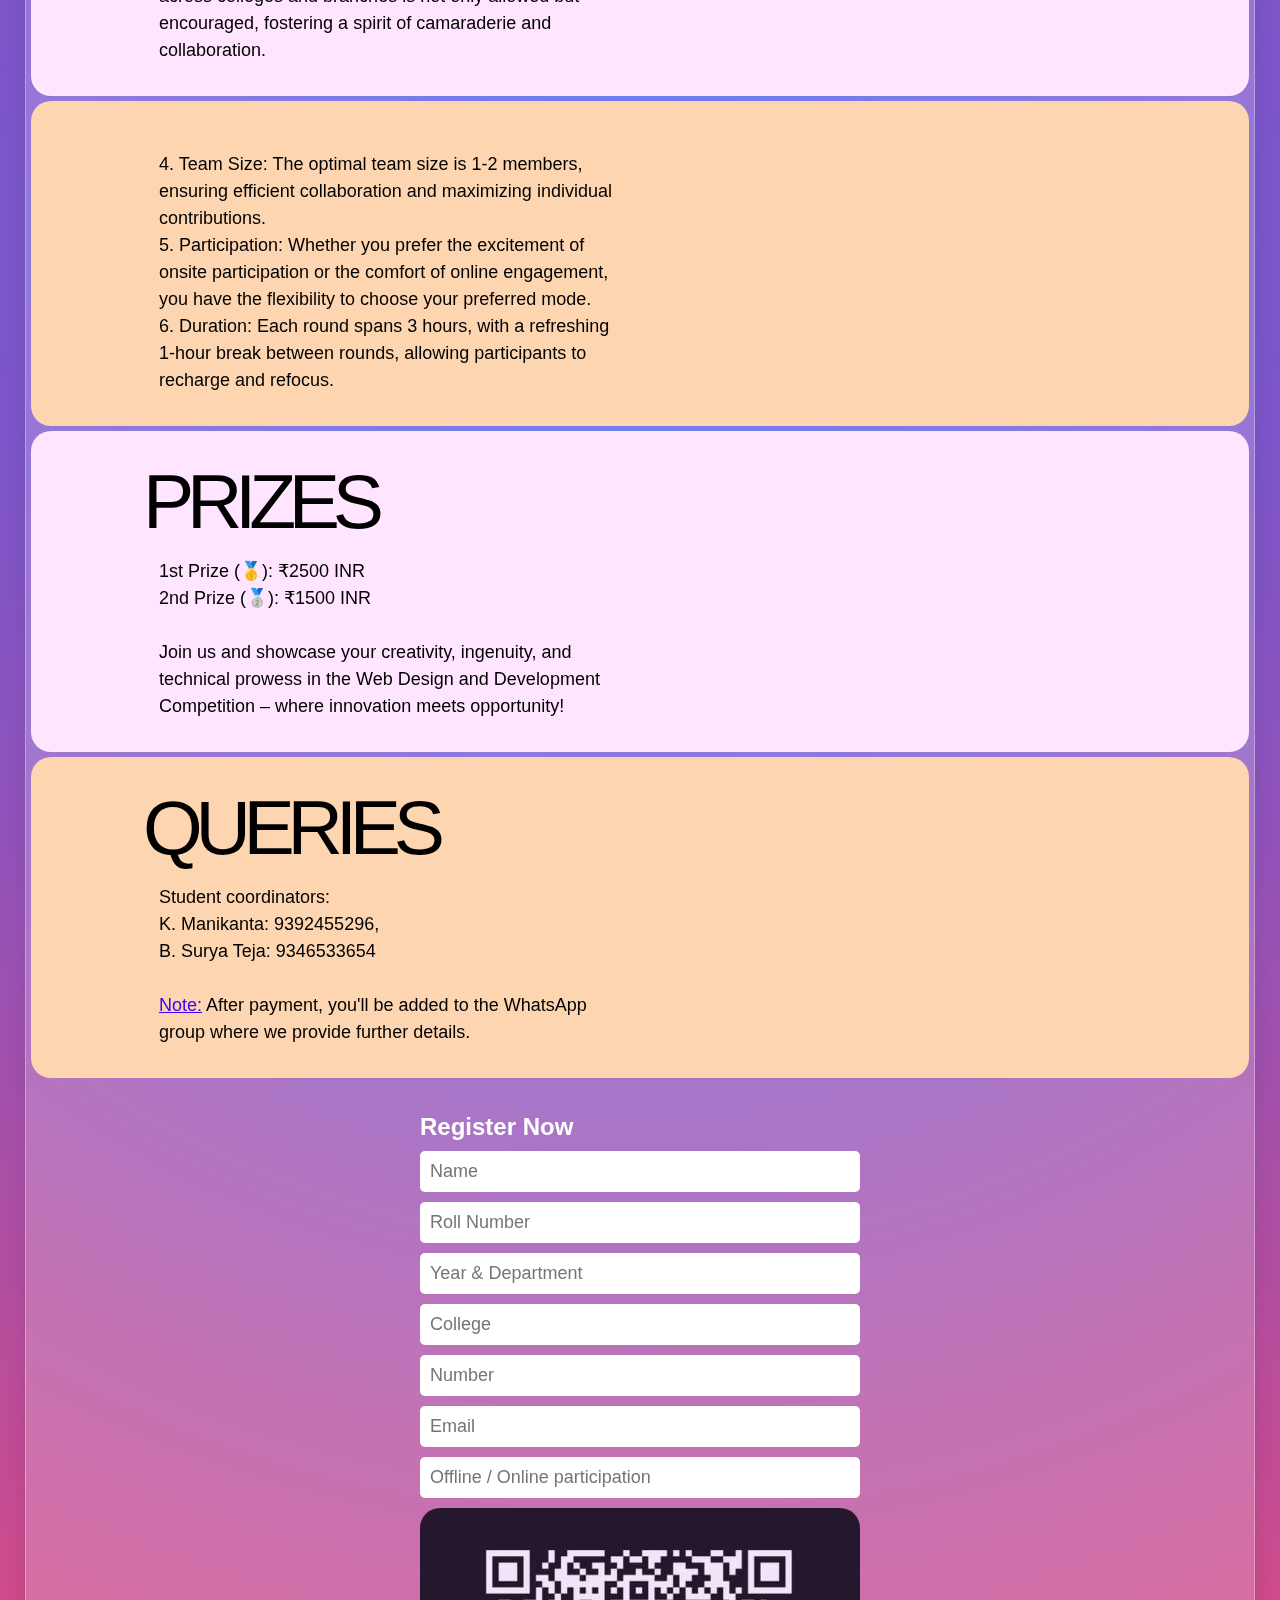
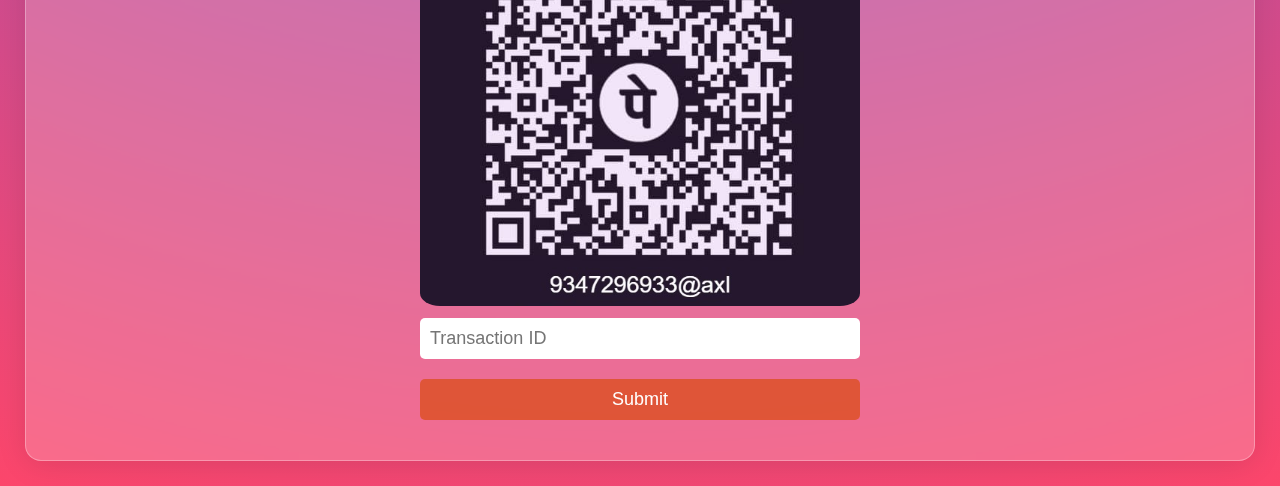
==== commit a7f9c2e2: "Department name changed" ====
--- a/index.html
+++ b/index.html
@@ -523,7 +523,7 @@
             <div class="wrap">
               <div class="content content--sticky content--grid bg-2">
                 <!-- <img class="content__img content__img--large content__img--left" src="https://tympanus.net/Development/StickySections/img/2.png" /> -->
-                <h2 class="content__title" style="text-align: center;">CSDM Dept Presents</h2>
+                <h2 class="content__title" style="text-align: center;">Cse (ai & ml, ds) Dept Presents</h2>
                 <p class="content__text content__text--left text-meta">The Web Design and Development Competition is your chance to unleash
                   your innovative spirit and demonstrate your skills in crafting
                   captivating web experiences. Whether you're a seasoned coder or a
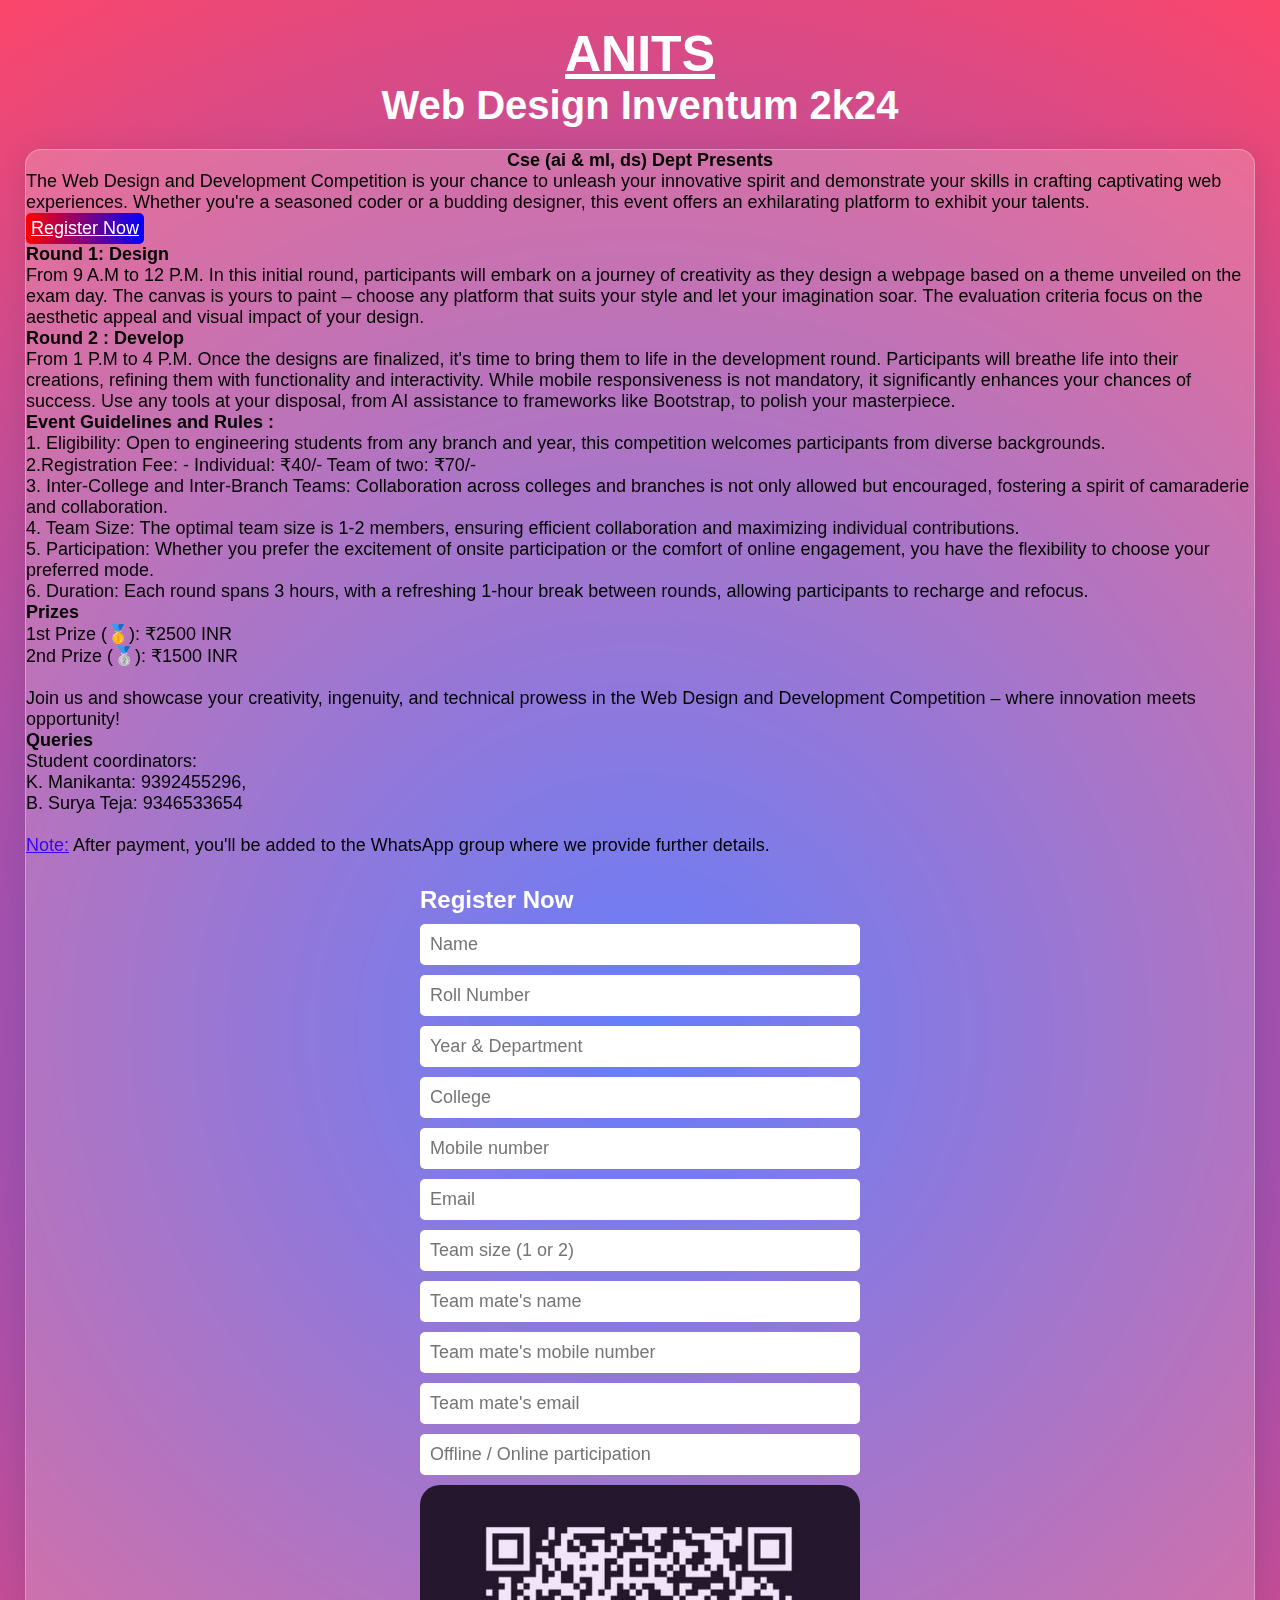
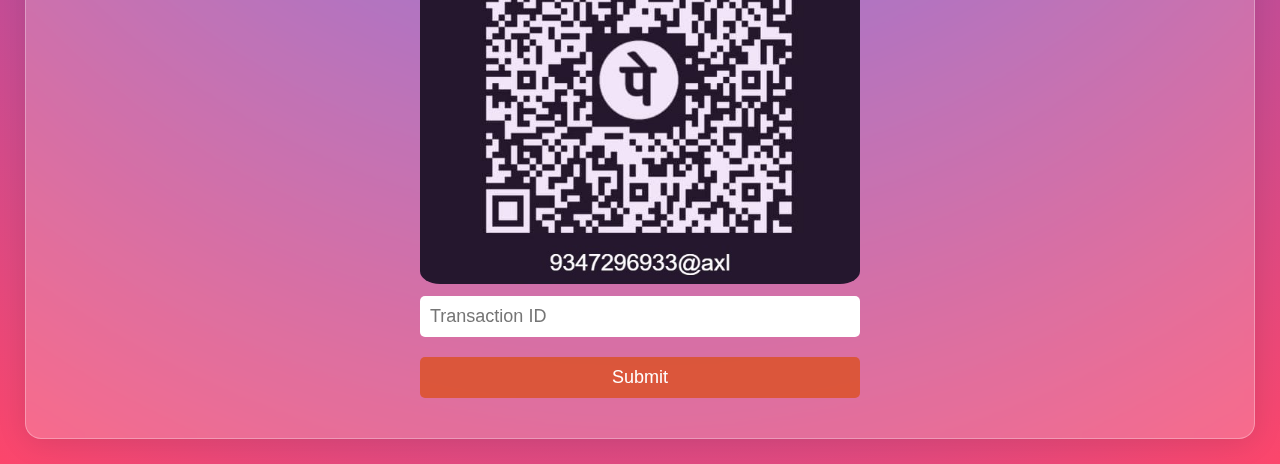
==== commit a663ef74: "form updated" ====
--- a/index.html
+++ b/index.html
@@ -1,679 +1,160 @@
 <!DOCTYPE html>
 <html>
-  <head>
-    <link rel="stylesheet" href="Google Sheet.css" />
-    <meta charset="UTF-8" />
-    <meta name="viewport" content="width=device-width, initial-scale=1.0" />
-    <link rel="icon" type="image/png" href="INVENTUM_1.png">
-    <title>Web Design Inventum</title>
-    <style>
-      @media screen and (max-width: 780px) {
-        body {
-          margin-inline: 0;
-          /* background-image: linear-gradient(to bottom, rgba(255, 0, 0, 0.763), rgba(0, 0, 255, 0.763)); */
-          background: rgb(131, 58, 180);
-          background: linear-gradient(
-            to bottom,
-            rgba(131, 58, 180, 1) 0%,
-            rgba(253, 29, 29, 1) 50%,
-            rgba(252, 176, 69, 1) 100%
-          );
-        }
-        main {
-          display: block;
-          /* padding: 25px; */
-        }
-        /* .text {
-          max-width: 750px;
-        } */
-        .container {
-          width: auto;
-          /* margin-top: 2750px; */
-        }
-        
-        .content--grid,
-.content--grid .content__inner {
-  margin: inline 0;
-}
-      }
 
-      /* .text-box{
-        border-radius: 20px;
-        overflow: hidden;
-      } */
+<head>
+	<link rel="stylesheet" href="Google Sheet.css" />
+	<meta charset="UTF-8" />
+	<meta name="viewport" content="width=device-width, initial-scale=1.0" />
+	<link rel="icon" type="image/png" href="INVENTUM_1.jpeg">
+	<title>Web Design Inventum</title>
+</head>
 
-      *,
-*::after,
-*::before {
-	box-sizing: border-box;
-}
+<body>
+	<h1 style="text-align: center; font-size: 40px; color: white">
+		<a href="#" style="text-align: center; font-size: 50px; color: white; text-decoration: underline;">ANITS</a>
+		<br>
+		Web Design Inventum 2k24
+	</h1>
+	<br>
+	<main>
+		<div class="text-box">
 
-:root {
-	font-size: 16px;
-	--page-padding: 1.5rem;
-	--color-text: #fff;
-	--color-bg: #12100e;
-	--color-link: rgba(255,255,255,0.6);
-	--color-link-hover: #fff;
-	--color-bg-1: #ffe5ff;
-	--color-bg-2: #fdd5b1;
-	--color-bg-3: var(--color-bg-1);
-	--color-bg-4: var(--color-bg-2);
-	--color-bg-5: var(--color-bg-1);
-	--color-bg-6: var(--color-bg-2);
-}
+			<body class="loading demo-1">
+				<article>
+					<div class="wrap">
+						<div class="content content--sticky content--grid bg-2">
+							<!-- <img class="content__img content__img--large content__img--left" src="https://tympanus.net/Development/StickySections/img/2.png" /> -->
+							<h2 class="content__title" style="text-align: center;">Cse (ai & ml, ds) Dept Presents</h2>
+							<p class="content__text content__text--left text-meta">The Web Design and Development
+								Competition is your chance to unleash
+								your innovative spirit and demonstrate your skills in crafting
+								captivating web experiences. Whether you're a seasoned coder or a
+								budding designer, this event offers an exhilarating platform to
+								exhibit your talents.
+								<br>
+								<button><a href="#register">Register Now</a></button>
+							</p>
 
-body {
-	margin: 0;
-	/* color: #fff; */
-	color: #000;
-	background-color: #12100e;
-	font-family: "area-variable", sans-serif;
-	font-variation-settings: "slnt" 0, "wdth" 150, "wght" 500, "INKT" 0;
-	-webkit-font-smoothing: antialiased;
-	-moz-osx-font-smoothing: grayscale;
-	width: 100%;
-	overflow-x: hidden;
-}
+						</div>
+						<div class="content content--sticky content--grid bg-1">
+							<!-- <img class="content__img content__img--large content__img--left" src="https://tympanus.net/Development/StickySections/img/3.png" /> -->
+							<!-- <h2 style="text-align: left;">Event Format:</h2> -->
+							<h2 class="content__title" style="text-align: left;">Round 1: Design</h2>
+							<p class="content__text content__text--left text-meta">From 9 A.M to 12 P.M. In this initial
+								round, participants will embark on a journey of
+								creativity as they design a webpage based on a theme unveiled on the
+								exam day. The canvas is yours to paint – choose any platform that
+								suits your style and let your imagination soar. The evaluation
+								criteria focus on the aesthetic appeal and visual impact of your
+								design.</p>
+						</div>
+						<div class="content content--sticky content--grid bg-2">
+							<!-- <img class="content__img content__img--large content__img--left" src="https://tympanus.net/Development/StickySections/img/2.png" /> -->
+							<h2 class="content__title"> Round 2 : Develop</h2>
+							<p class="content__text content__text--left text-meta">From 1 P.M to 4 P.M. Once the designs
+								are finalized, it's time to bring them to life in the
+								development round. Participants will breathe life into their
+								creations, refining them with functionality and interactivity. While
+								mobile responsiveness is not mandatory, it significantly enhances your
+								chances of success. Use any tools at your disposal, from AI assistance
+								to frameworks like Bootstrap, to polish your masterpiece.</p>
+						</div>
+						<div class="content content--sticky content--grid bg-3">
+							<!-- <img class="content__img content__img--large content__img--left" src="https://tympanus.net/Development/StickySections/img/1.png" /> -->
+							<h2 class="content__title">Event Guidelines and Rules :</h2>
+							<p class="content__text content__text--left text-meta">
 
-/* Page Loader */
-.js .loading::before,
-.js .loading::after {
-	content: '';
-	position: fixed;
-	z-index: 5000;
-}
+								1. Eligibility: Open to engineering students from any branch and
+								year, this competition welcomes participants from diverse
+								backgrounds.
+								<br>
+								2.Registration Fee: - Individual: ₹40/- Team of two: ₹70/-
+								<br>
+								3. Inter-College and Inter-Branch Teams: Collaboration across
+								colleges and branches is not only allowed but encouraged, fostering
+								a spirit of camaraderie and collaboration.
+							</p>
+						</div>
 
-.js .loading::before {
-	top: 0;
-	left: 0;
-	width: 100%;
-	height: 100%;
-	background: var(--color-bg);
-}
+						<div class="content content--sticky content--grid bg-2">
+							<!-- <img class="content__img content__img--large content__img--left" src="https://tympanus.net/Development/StickySections/img/2.png" /> -->
+							<p class="content__text content__text--left text-meta">
 
-.js .loading::after {
-	top: 50%;
-	left: 50%;
-	width: 60px;
-	height: 60px;
-	margin: -30px 0 0 -30px;
-	border-radius: 50%;
-	opacity: 0.4;
-	background: var(--color-link);
-	animation: loaderAnim 0.7s linear infinite alternate forwards;
-}
 
-@keyframes loaderAnim {
-	to {
-		opacity: 1;
-		transform: scale3d(0.5,0.5,1);
-	}
-}
+								4. Team Size: The optimal team size is 1-2 members, ensuring
+								efficient collaboration and maximizing individual contributions.
+								<br>
+								5. Participation: Whether you prefer the excitement of onsite
+								participation or the comfort of online engagement, you have the
+								flexibility to choose your preferred mode.
+								<br>
+								6. Duration: Each round spans 3 hours, with a refreshing 1-hour
+								break between rounds, allowing participants to recharge and refocus.
+							</p>
+						</div>
 
-a {
-	text-decoration: none;
-	color: var(--color-link);
-	outline: none;
-	cursor: pointer;
-}
+						<div class="content content--sticky content--grid bg-3">
+							<!-- <img class="content__img content__img--large content__img--left" src="https://tympanus.net/Development/StickySections/img/1.png" /> -->
+							<h2 class="content__title">Prizes</h2>
+							<p class="content__text content__text--left text-meta">
+								1st Prize (🥇): ₹2500 INR
+								<br>
+								2nd Prize (🥈): ₹1500 INR
+								<br />
+								<br>
+								Join us and showcase your creativity, ingenuity, and technical prowess
+								in the Web Design and Development Competition – where innovation meets
+								opportunity!
+							</p>
+						</div>
 
-a:hover {
-	color: var(--color-link-hover);
-	outline: none;
-}
-
-a:focus {
-	/* Provide a fallback style for browsers
-	 that don't support :focus-visible */
-	outline: none;
-	background: lightgrey;
-}
-
-a:focus:not(:focus-visible) {
-	/* Remove the focus indicator on mouse-focus for browsers
-	 that do support :focus-visible */
-	background: transparent;
-}
-
-a:focus-visible {
-	/* Draw a very noticeable focus style for
-	 keyboard-focus on browsers that do support
-	 :focus-visible */
-	outline: 2px solid red;
-	background: transparent;
-}
-
-.unbutton {
-	background: none;
-	border: 0;
-	padding: 0;
-	margin: 0;
-	font: inherit;
-	cursor: pointer;
-}
-
-.unbutton:focus {
-	outline: none;
-}
-
-.frame {
-	padding: var(--page-padding);
-	position: relative;
-	display: grid;
-	z-index: 1000;
-	width: 100%;
-	grid-row-gap: 1rem;
-	grid-column-gap: 2rem;
-	justify-items: start;
-	text-transform: uppercase;
-	font-size: 12px;
-}
-
-.frame--header {
-	height: 100%;
-	z-index: 3000;
-	background-size: auto 80%;
-	background-position: 120% 50%;
-	background-repeat: no-repeat;
-	grid-template-areas: 'title' 'prev' 'back' 'sub' 'sponsor' 'demos' 'heading';
-}
-
-.frame--footer {
-	grid-template-areas: 'credits' 'author';
-	align-content: end;
-}
-
-.frame #cdawrap {
-  justify-self: start;
-}
-
-.frame a {
-  pointer-events: auto;
-}
-
-.frame__title {
-  grid-area: title;
-  font-size: inherit;
-  margin: 0;
-}
-
-.frame__back {
-  grid-area: back;
-  justify-self: start;
-}
-
-.frame__prev {
-  grid-area: prev;
-  justify-self: start;
-}
-
-.frame__sub {
-  grid-area: sub;
-}
-
-.frame__demos {
-	grid-area: demos;
-	display: flex;
-	align-items: center;
-	gap: 0.5rem;
-	align-self: start;
-	flex-wrap: wrap;
-	background: var(--color-bg);
-	border: 1px solid;
-	padding: 1rem;
-	border-radius: 10px;
-}
-
-.frame__demos > * {
-	width: 2rem;
-	display: block;
-	flex: none;
-	text-decoration: none;
-	border-radius: 50%;
-	aspect-ratio: 1;
-	border: 1px solid var(--color-link-hover);
-	display: grid;
-	place-items: center;
-	padding-top: 0.2em;
-	background: var(--color-bg);
-}
-
-.frame__demos > span {
-	filter: invert(100%);
-}
-
-.frame__demos::before {
-	content: "Variations:";
-}
-
-.frame__heading {
-	grid-area: heading;
-	align-self: center;
-	justify-self: start;
-	width: min-content;
-	display: flex;
-	flex-direction: column;
-	margin-top: 10vh;
-}
-
-.frame__heading h2 {
-	margin: 0;
-	line-height: 0.9;
-	text-transform: uppercase;
-	margin-left: -0.065em;
-	font-size: clamp(2.5rem,12vw,7rem);
-	letter-spacing: -0.105em;
-	font-variation-settings: "slnt" 0, "wdth" 400, "wght" 900, "INKT" 400;
-}
-
-i {
-	font-style: normal;
-	font-variation-settings: "slnt" 0, "wdth" 100, "wght" 400, "INKT" 400;
-}
-
-.frame__heading p {
-		margin: 0;
-}
-
-.frame__credits {
-	grid-area: credits;
-}
-
-.frame__author {
-	display: flex;
-	gap: 1.5rem;
-	grid-area: author;
-}
-
-.content {
-	padding: var(--page-padding);
-	display: flex;
-	flex-direction: column;
-	justify-content: center;
-	align-items: center;
-}
-
-.content--perspective {
-	perspective-origin: 50% 0%;
-	perspective: 1000px;
-}
-
-.text-large {
-	font-size: clamp(1.5rem,5vw,3rem);
-	max-width: 900px;
-	margin: 0 0 0.85em 0;
-	line-height: 1.2;
-	font-variation-settings: "slnt" 0, "wdth" 100, "wght" 500, "INKT" 100;
-}
-
-.content--sticky {
-	/* width: 100vw; */
-	position: sticky;
-	top: 0;
-	--offset: 0px;
-	top: var(--offset);
-	/* height: calc(100vh - var(--offset)); */
-}
-
-.content--grid,
-.content--grid .content__inner {
-	display: grid;
-	overflow: hidden;
-	grid-column-gap: 5vw;
-	grid-row-gap: 2vh;
-	align-content: center;
-	grid-template-areas: 'content-img' 'content-title' 'content-text';
-	justify-items: center;
-  border-radius: 20px;
-  margin: 5px;
-}
-
-.content--grid:has(.content__inner) {
-	display: block;
-	padding: 0;
-}
-
-.content__inner {
-	width: 100%;
-	height: 100%;
-	border-radius: 0 0 2rem 2rem;
-}
-
-.content--card {
-	display: flex;
-	flex-direction: column;
-	height: 80vh;
-	width: 95vw;
-	max-width: 500px;
-	aspect-ratio: 0.8;
-	top: 10vh;
-	margin: auto;
-	border-radius: 14px;
-	gap: 3vh;
-	text-align: center;
-	margin-bottom: 5vh;
-}
-
-.content--card .content__title {
-	font-size: clamp(1.5rem,4vw,3.5rem);
-}
-
-.content--card .content__title i {
-	display: block;
-}
-
-.content--half {
-	display: flex;
-	flex-direction: column;
-	gap: 3vh;
-	text-align: center;
-}
-
-.content--half:nth-child(odd) {
-	margin-left: auto;
-}
-
-.content__img {
-	grid-area: content-img;
-	width: 50%;
-	max-width: 300px;
-	height: auto;
-}
-
-.content__img--large {
-	width: 60%;
-	height: auto;
-}
-
-.content__img--small {
-	height: 35%;
-	width: auto;
-}
-
-.spacer {
-	margin-top: 20vh;
-}
-
-.content__title {
-	grid-area: content-title;
-	letter-spacing: -0.095em;
-	text-transform: uppercase;
-	line-height: 1;
-	font-weight: normal;
-	font-size: clamp(2rem,6vw,5rem);
-	margin: 0;
-	font-variation-settings: "slnt" 0, "wdth" 400, "wght" 900, "INKT" 400;
-}
-
-.content__text {
-	margin: 0;
-	max-width: 500px;
-	grid-area: content-text;
-	text-align: center;
-	line-height: 1.5;
-	padding: 0 1rem;
-	backface-visibility: hidden;
-}
-
-.content__text--narrow {
-	max-width: 300px;
-}
-
-.content--intro {
-	padding-top: 25vh;
-	padding-bottom: 25vh;
-	z-index: 2;
-}
-
-.content--outro {
-	padding-top: 50vh;
-	padding-bottom: 30vh;
-}
-
-.bg-1 { background: var(--color-bg-1); }
-.bg-2 { background: var(--color-bg-2); }
-.bg-3 { background: var(--color-bg-3); }
-.bg-4 { background: var(--color-bg-4); }
-.bg-5 { background: var(--color-bg-5); }
-.bg-6 { background: var(--color-bg-6); }
-
-@media screen and (min-width: 63em) {
-	body {
-		--page-padding: 2rem 3rem;
-	}
-	.frame--header {
-		height: 100vh;
-		grid-template-columns: auto auto auto 1fr 1fr;
-		grid-template-rows: auto 1fr auto;
-		align-content: space-between;
-		grid-template-areas: 'title back prev sub sponsor' 'heading heading heading heading heading' 'demos demos demos demos demos';
-	}
-	.frame__heading {
-		margin-top: 0;
-	}
-	.frame__heading h2 {
-		white-space: nowrap;
-	}
-	.frame__heading p {
-		margin: 0 0 0 auto;
-	}
-	.content--grid .content__title {
-		align-self: end;
-	}
-	.frame__demos {
-		position: fixed;
-		bottom: 2rem;
-	}
-	.frame--footer {
-		padding-bottom: 0;
-		grid-template-areas: 'credits ...' '... author';
-		grid-template-columns: 1fr 1fr;
-		grid-template-rows: auto 6rem;
-	}
-	.frame__author {
-		align-self: center;
-	}
-	.frame #cdawrap {
-		max-width: 300px;
-		text-align: right;
-	}
-	.frame #cdawrap, 
-	.frame__author,
-	.frame__sub {
-		justify-self: end;
-	}
-	.content--grid,
-	.content--grid .content__inner {
-		grid-template-areas: 'content-img content-title' 'content-img content-text';
-		grid-template-columns: 0% 1fr;
-		justify-items: start;
-	}
-	.content__img--large {
-		width: 160%;
-	}
-	.content__img--left {
-		justify-self: end;
-	}
-	.content__text--left {
-		text-align: left;
-		align-self: start;
-	}
-	.content--card {
-		width: 50vw;
-	}
-	.content--half {
-		width: 50%;
-	}
-}
-
-    </style>
-  </head>
-  <body>
-    <h1 style="text-align: center; font-size: 40px; color: white">
-		<a href="#" style="text-align: center; font-size: 50px; color: white; text-decoration: underline;">ANITS</a>
-		 <br>
-      Web Design Inventum 2k24
-    </h1>
-	<br>
-     <main>
-      <div class="text-box">
-        <body class="loading demo-1">
-          <article>
-            <div class="wrap">
-              <div class="content content--sticky content--grid bg-2">
-                <!-- <img class="content__img content__img--large content__img--left" src="https://tympanus.net/Development/StickySections/img/2.png" /> -->
-                <h2 class="content__title" style="text-align: center;">Cse (ai & ml, ds) Dept Presents</h2>
-                <p class="content__text content__text--left text-meta">The Web Design and Development Competition is your chance to unleash
-                  your innovative spirit and demonstrate your skills in crafting
-                  captivating web experiences. Whether you're a seasoned coder or a
-                  budding designer, this event offers an exhilarating platform to
-                  exhibit your talents.
-				  <br>
-				  <button><a href="#register">Register Now</a></button></p>
-				  
-              </div>
-              <div class="content content--sticky content--grid bg-1">
-                <!-- <img class="content__img content__img--large content__img--left" src="https://tympanus.net/Development/StickySections/img/3.png" /> -->
-                <!-- <h2 style="text-align: left;">Event Format:</h2> -->
-                <h2 class="content__title" style="text-align: left;">Round 1: Design</h2>
-                <p class="content__text content__text--left text-meta">From 9 A.M to 12 P.M. In this initial round, participants will embark on a journey of
-                  creativity as they design a webpage based on a theme unveiled on the
-                  exam day. The canvas is yours to paint – choose any platform that
-                  suits your style and let your imagination soar. The evaluation
-                  criteria focus on the aesthetic appeal and visual impact of your
-                  design.</p>
-              </div>
-              <div class="content content--sticky content--grid bg-2">
-                <!-- <img class="content__img content__img--large content__img--left" src="https://tympanus.net/Development/StickySections/img/2.png" /> -->
-                <h2 class="content__title"> Round 2 : Develop</h2>
-                <p class="content__text content__text--left text-meta">From 1 P.M to 4 P.M. Once the designs are finalized, it's time to bring them to life in the
-                  development round. Participants will breathe life into their
-                  creations, refining them with functionality and interactivity. While
-                  mobile responsiveness is not mandatory, it significantly enhances your
-                  chances of success. Use any tools at your disposal, from AI assistance
-                  to frameworks like Bootstrap, to polish your masterpiece.</p>
-              </div>
-              <div class="content content--sticky content--grid bg-3">
-                <!-- <img class="content__img content__img--large content__img--left" src="https://tympanus.net/Development/StickySections/img/1.png" /> -->
-                <h2 class="content__title">Event Guidelines and Rules :</h2>
-                <p class="content__text content__text--left text-meta">
-                  
-                    1. Eligibility: Open to engineering students from any branch and
-                    year, this competition welcomes participants from diverse
-                    backgrounds.
-                  <br>
-                  2.Registration Fee: - Individual: ₹40/-  Team of two: ₹70/-
-                  <br>
-                    3. Inter-College and Inter-Branch Teams: Collaboration across
-                    colleges and branches is not only allowed but encouraged, fostering
-                    a spirit of camaraderie and collaboration.
-                </p>
-              </div>
-
-              <div class="content content--sticky content--grid bg-2">
-                <!-- <img class="content__img content__img--large content__img--left" src="https://tympanus.net/Development/StickySections/img/2.png" /> -->
-                <p class="content__text content__text--left text-meta">
-                                    
-                
-                  4. Team Size: The optimal team size is 1-2 members, ensuring
-                  efficient collaboration and maximizing individual contributions.
-                <br>
-                  5. Participation: Whether you prefer the excitement of onsite
-                  participation or the comfort of online engagement, you have the
-                  flexibility to choose your preferred mode.
-                <br>
-                  6. Duration: Each round spans 3 hours, with a refreshing 1-hour
-                  break between rounds, allowing participants to recharge and refocus.
-                </p>
-              </div>
-
-              <div class="content content--sticky content--grid bg-3">
-                <!-- <img class="content__img content__img--large content__img--left" src="https://tympanus.net/Development/StickySections/img/1.png" /> -->
-                <h2 class="content__title">Prizes</h2>
-                <p class="content__text content__text--left text-meta">
-                  1st Prize (🥇): ₹2500 INR
-				  <br>
-        2nd Prize (🥈): ₹1500 INR
-        <br/>
-        <br>
-          Join us and showcase your creativity, ingenuity, and technical prowess
-          in the Web Design and Development Competition – where innovation meets
-          opportunity!
-                </p>
-              </div>
-
-              <div class="content content--sticky content--grid bg-2">
-                <!-- <img class="content__img content__img--large content__img--left" src="https://tympanus.net/Development/StickySections/img/2.png" /> -->
-                <h2 class="content__title">Queries</h2>
-                <p class="content__text content__text--left text-meta">
-                  Student coordinators:
-                  <br>
-                  K. Manikanta: 9392455296,<br> B. Surya Teja: 9346533654
-				  <br>
-				  <br>
-				  <span style="color: rgb(60, 0, 255); text-decoration: underline;">Note:</span> After payment, you'll be added to the WhatsApp group where we provide further details.
-                </p>
-              </div>
+						<div class="content content--sticky content--grid bg-2">
+							<!-- <img class="content__img content__img--large content__img--left" src="https://tympanus.net/Development/StickySections/img/2.png" /> -->
+							<h2 class="content__title">Queries</h2>
+							<p class="content__text content__text--left text-meta">
+								Student coordinators:
+								<br>
+								K. Manikanta: 9392455296,<br> B. Surya Teja: 9346533654
+								<br>
+								<br>
+								<span style="color: rgb(60, 0, 255); text-decoration: underline;">Note:</span> After
+								payment, you'll be added to the WhatsApp group where we provide further details.
+							</p>
+						</div>
 
 
 
-              <!-- <img class="content__img spacer" src="img/1.png" /> -->
-            </div>
-        </body>
+						<!-- <img class="content__img spacer" src="img/1.png" /> -->
+					</div>
+			</body>
 
 
-      </div>
+		</div>
 
 
-      <div class="container" id="register">
-        <form method="post" action="" name="contact-form">
-          <h4>Register Now</h4>
-          <input type="text" name="your-name" placeholder="Name" required />
-          <input
-            type="text"
-            name="your-roll"
-            placeholder="Roll Number"
-            required
-          />
-          <input
-            type="text"
-            name="your-year"
-            placeholder="Year & Department"
-            required
-          />
-          <input
-            type="text"
-            name="your-college"
-            placeholder="College"
-            required
-          />
-          <input
-            type="number"
-            name="your-number"
-            placeholder="Number"
-            required
-          />
-          <input type="email" name="your-email" placeholder="Email" required />
+		<div class="container" id="register">
+			<form method="post" action="" name="contact-form">
+				<h4>Register Now</h4>
+				<input type="text" name="name" placeholder="Name" required />
+				<input type="text" name="roll" placeholder="Roll Number" required />
+				<input type="text" name="year" placeholder="Year & Department" required />
+				<input type="text" name="college" placeholder="College" required />
+				<input type="number" name="number" placeholder="Mobile number" required />
+				<input type="email" name="email" placeholder="Email" required />
+				<input type="number" name="team-size" placeholder="Team size (1 or 2)" required />
+				<input type="text" name="t-name" placeholder="Team mate's name" />
+				<input type="number" name="t-number" placeholder="Team mate's mobile number" />
+				<input type="email" name="t-email" placeholder="Team mate's email" />
+				<input type="text" name="participation" placeholder="Offline / Online participation" required />
+				<img src="payment.jpeg" alt="" width="100%" height="60%"
+					style="border-radius: 20px; padding-bottom: 7px;" />
+				<input type="text" name="transaction" placeholder="Transaction ID" required />
+				<input type="submit" value="Submit" id="submit" />
+			</form>
+		</div>
+	</main>
 
-		  <input
-            type="text"
-            name="participation"
-            placeholder="Offline / Online participation"
-            required
-          />
-          <img src="payment.jpeg" alt="" width="100%" height="60%" style="border-radius: 20px; padding-bottom: 7px;"/>
-          <input
-            type="text"
-            name="transaction"
-            placeholder="Transaction ID"
-            required
-          />
-          <input type="submit" value="Submit" id="submit" />
-        </form>
-      </div>
-    </main> 
+	<script src="Google Sheet.js"></script>
+</body>
 
-    <script src="Google Sheet.js"></script>
-  </body>
 </html>
